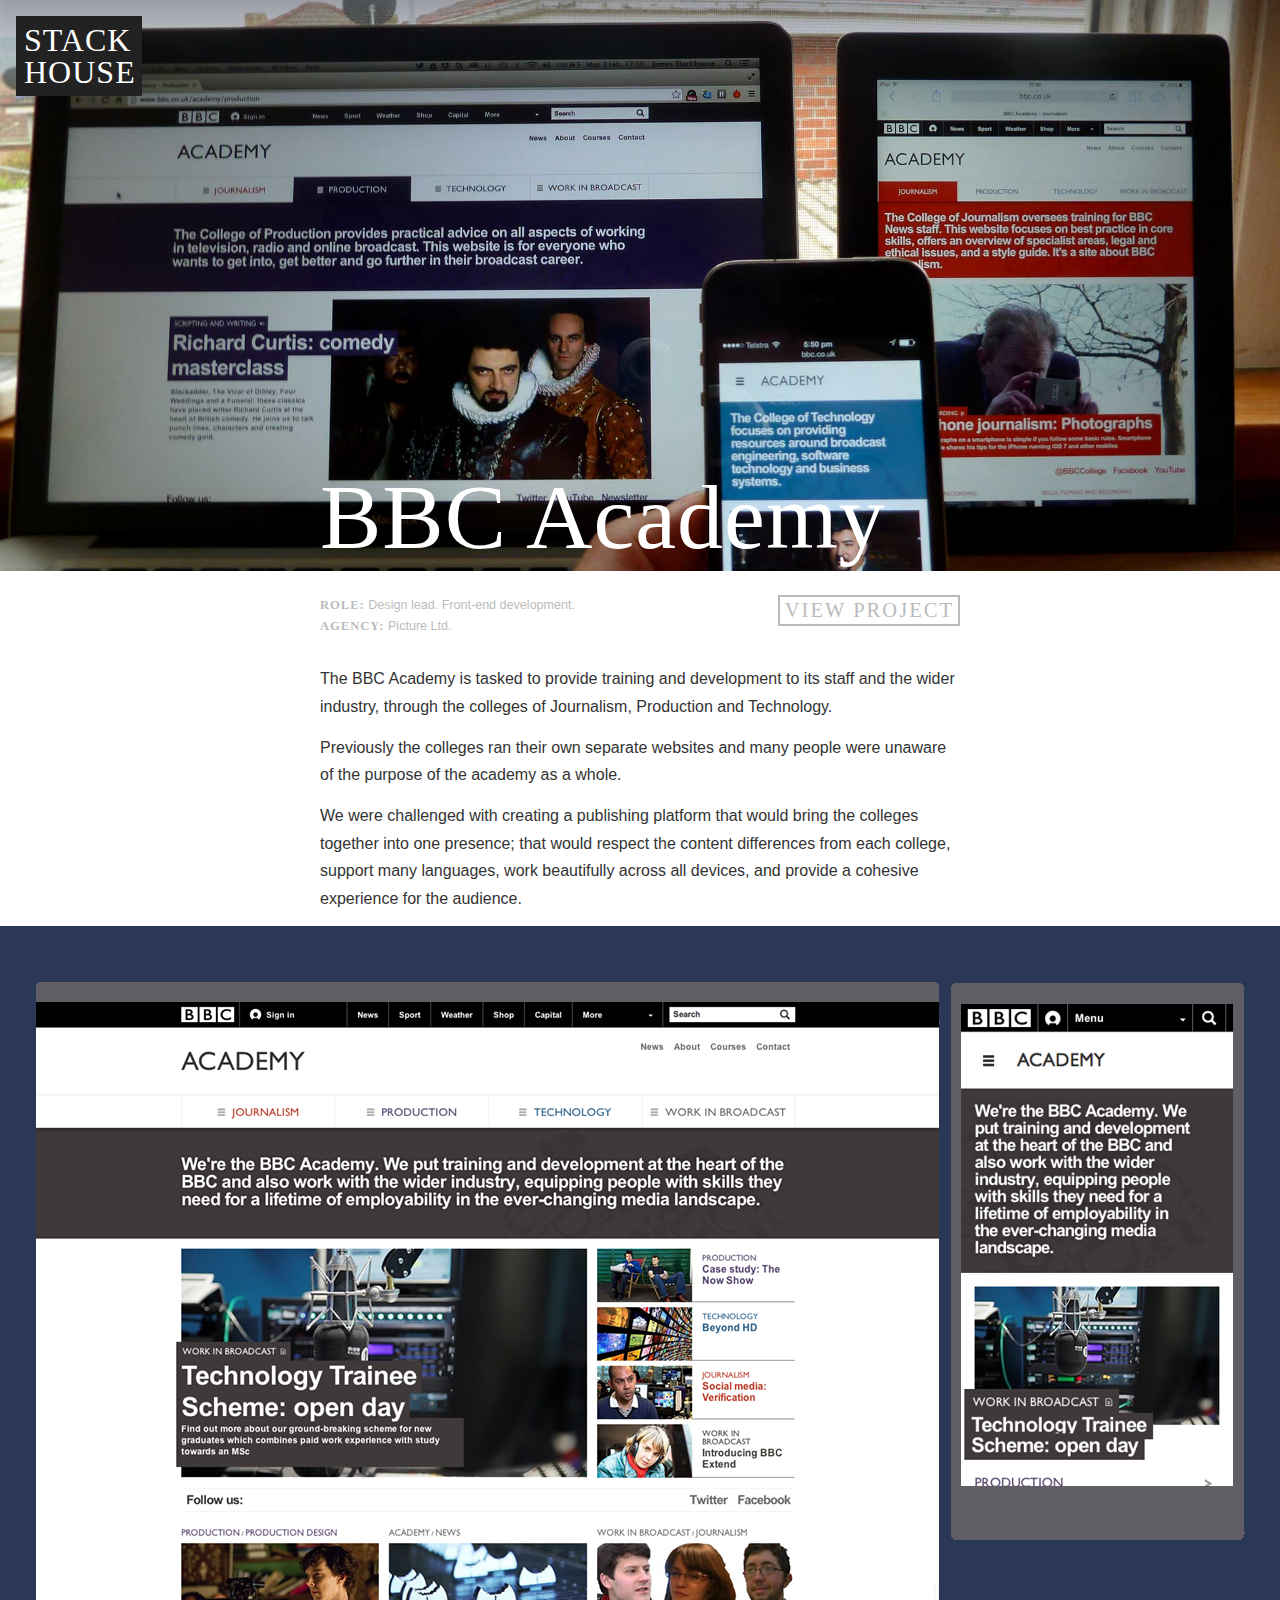
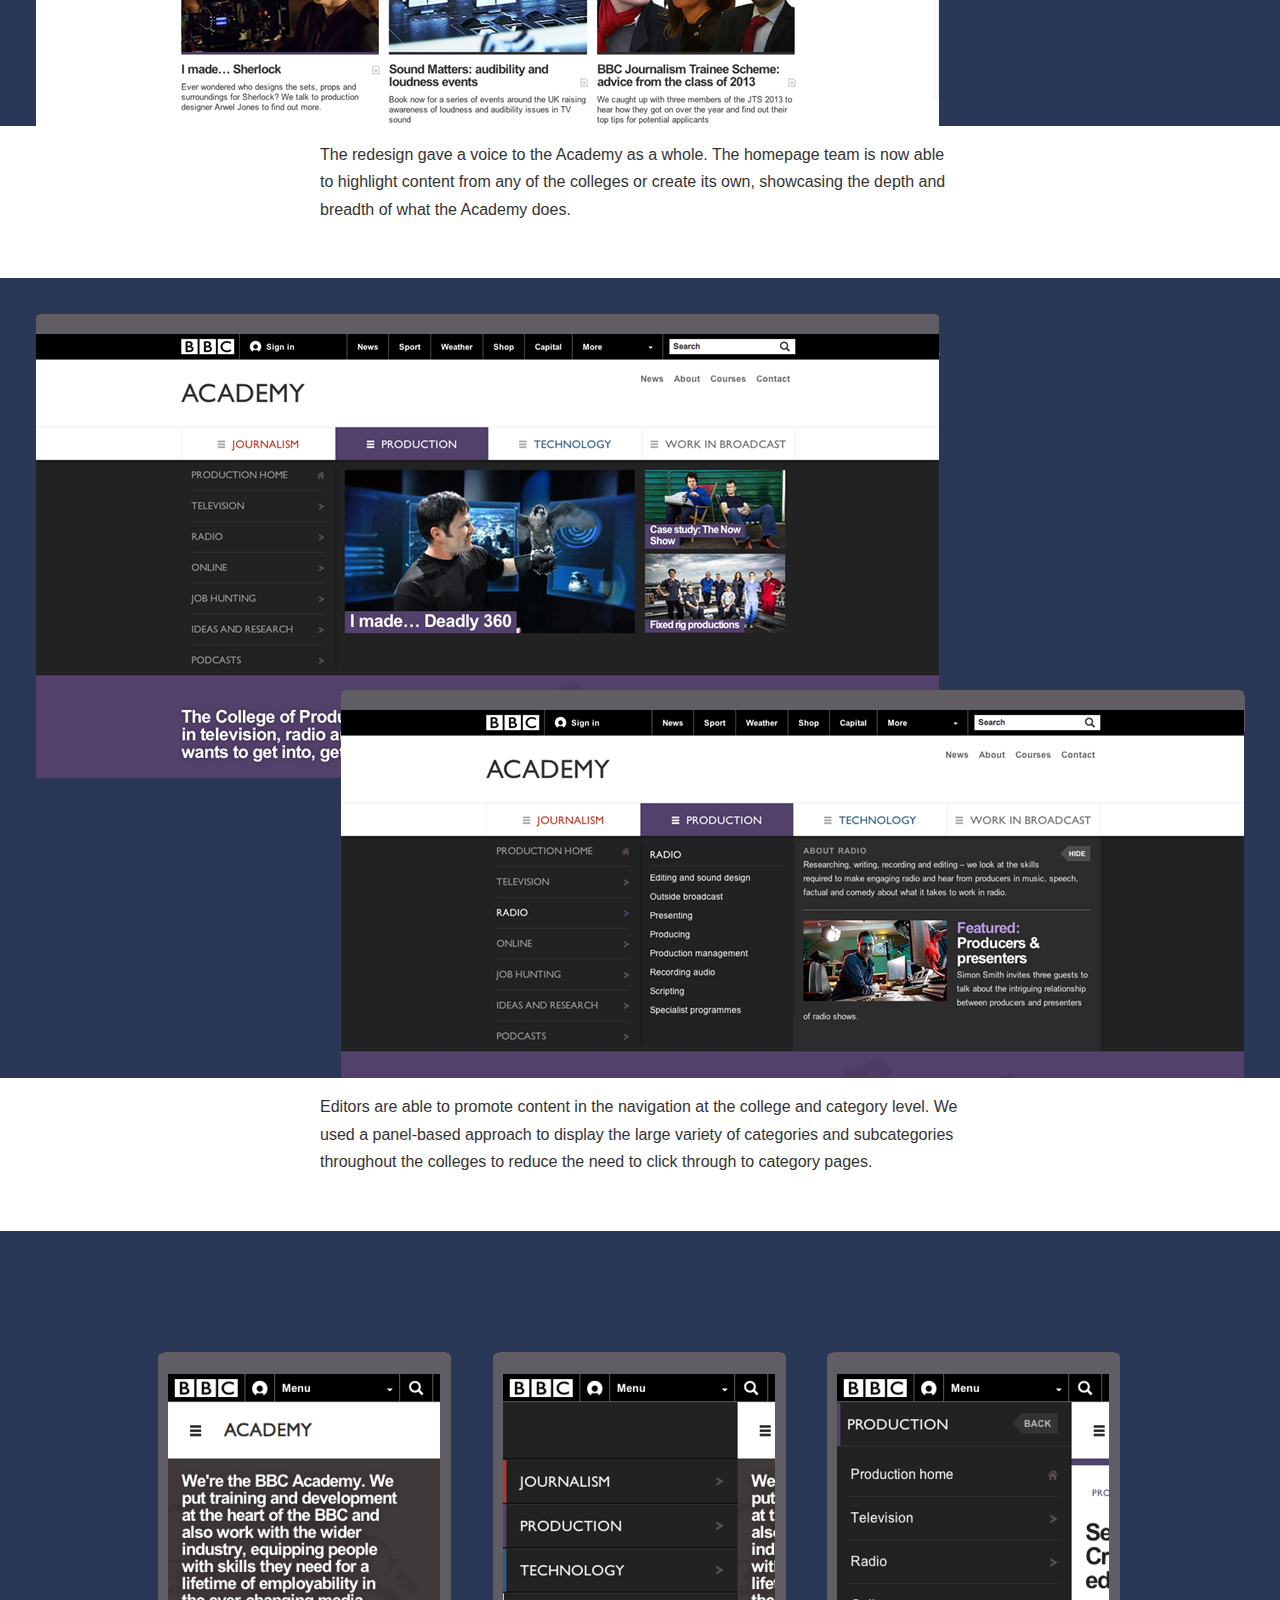
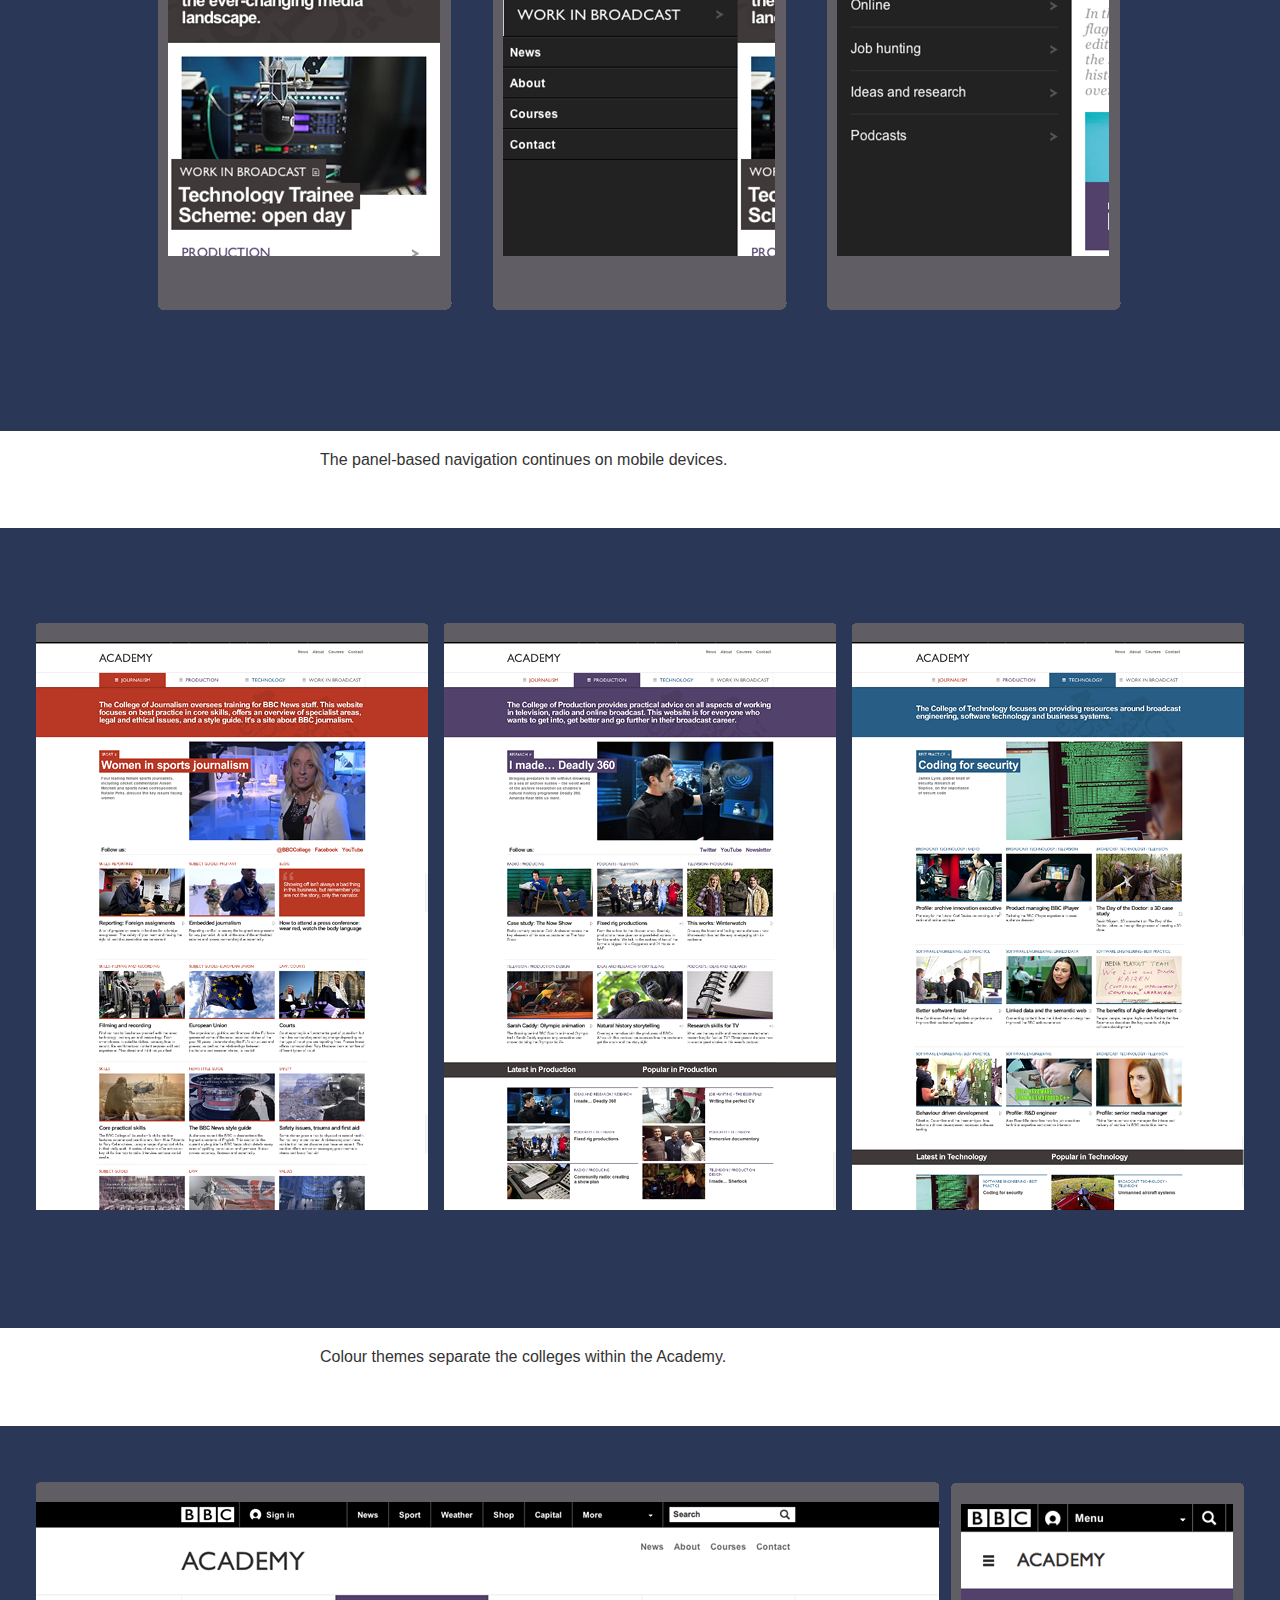
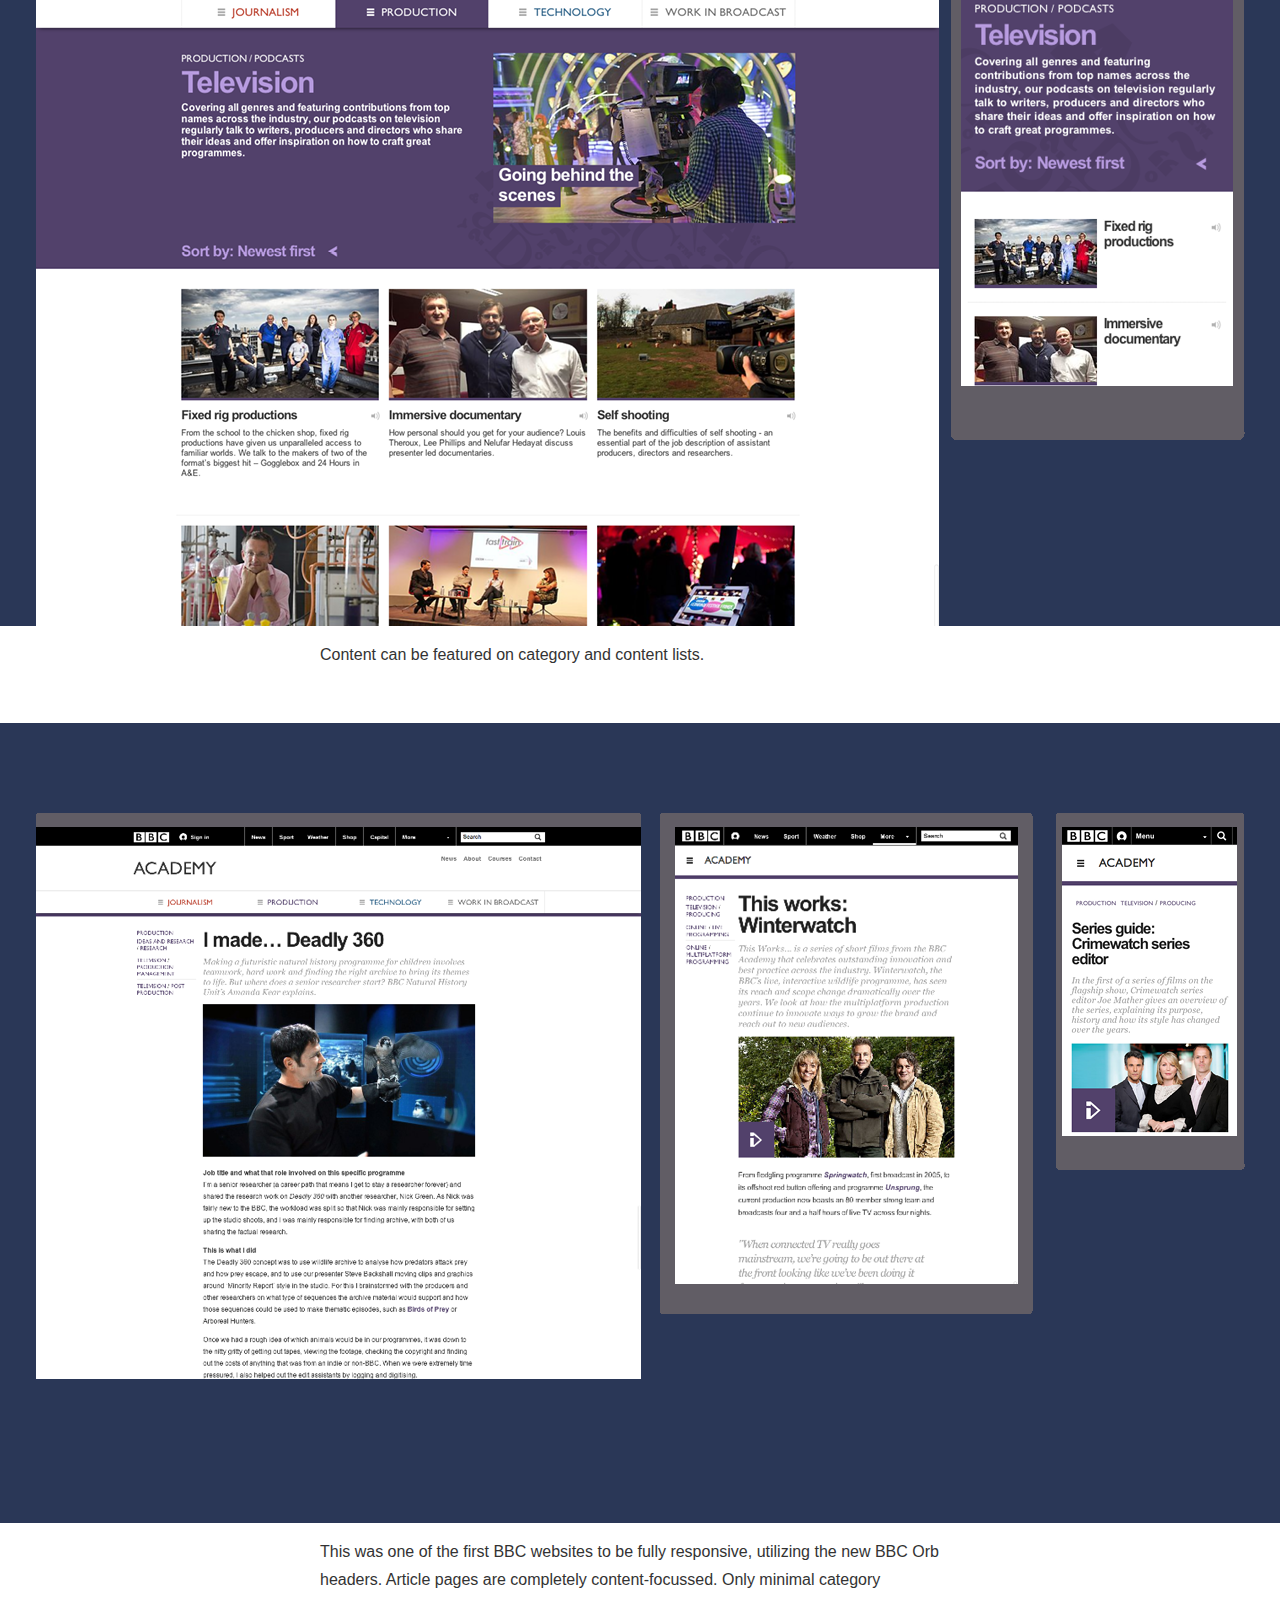
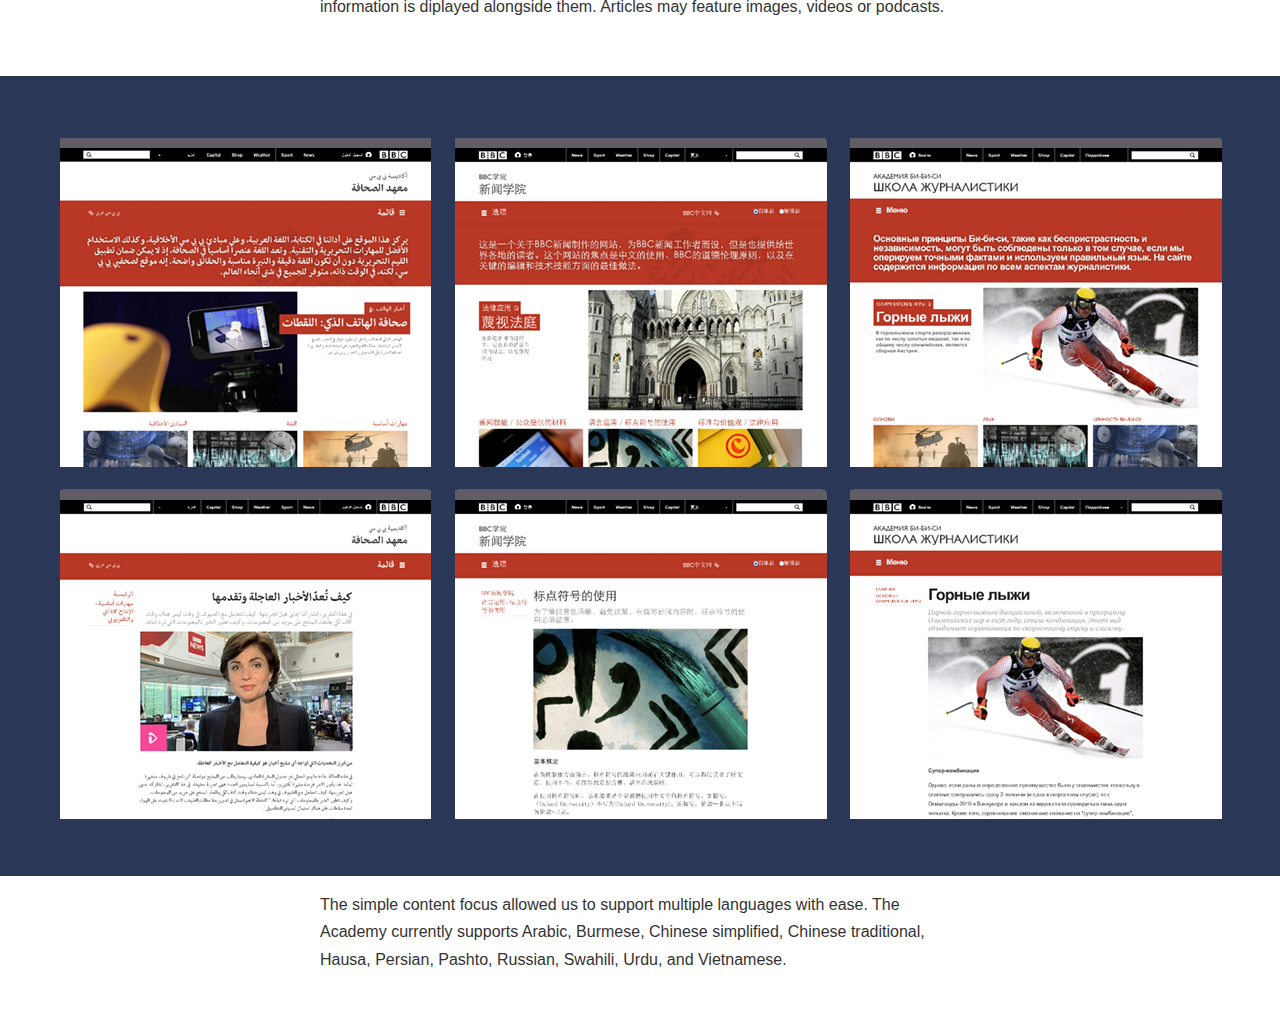
==== index.html @ 90a55e04 "setup and first page design" ====
<!DOCTYPE html>
<html class='no-js' lang='en'>
  <head>
    <meta charset='utf-8'>
    <title>James Stackhouse</title>
    <meta content='' name='description'>
    <meta content='width=device-width, initial-scale=1' name='viewport'>
    <link href='/favicon.ico' rel='shortcut icon'>
    <link href='//cloud.typography.com/7131052/621764/css/fonts.css' rel='stylesheet'>
    <link href='stylesheets/screen.css' rel='stylesheet'>
  </head>
  <body>
    <header>
      <a href='#'>
        <h1>
          Stack
          <br>
          House
        </h1>
      </a>
    </header>
    <section id='project-banner'>
      <img src='images/academy-banner.jpg'>
      <div class='banner-content'>
        <h1>BBC Academy</h1>
      </div>
    </section>
    <div class='content'>
      <section class='meta'>
        <a href='bbc.co.uk/academy'>View Project</a>
        <dl>
          <dt>Role:</dt>
          <dd>Design lead.</dd>
          <dd>Front-end development.</dd>
          <dt>Agency:</dt>
          <dd>Picture Ltd.</dd>
        </dl>
      </section>
      <section>
        <p>The BBC Academy is tasked to provide training and development to its staff and the wider industry, through the colleges of Journalism, Production and Technology.</p>
        <p>Previously the colleges ran their own separate websites and many people were unaware of the purpose of the academy as a whole.</p>
        <p>We were challenged with creating a publishing platform that would bring the colleges together into one presence; that would respect the content differences from each college, support many languages, work beautifully across all devices, and provide a cohesive experience for the audience.</p>
      </section>
      <figure>
        <img src='images/academy2.png'>
        <figcaption>
          The redesign gave a voice to the Academy as a whole. The homepage team is now able to highlight content from any of the colleges or create its own, showcasing the depth and breadth of what the Academy does.
        </figcaption>
      </figure>
      <figure>
        <img src='images/academy3.png'>
        <figcaption>
          Editors are able to promote content in the navigation at the college and category level. We used a panel-based approach to display the large variety of categories and subcategories throughout the colleges to reduce the need to click through to category pages.
        </figcaption>
      </figure>
      <figure>
        <img src='images/academy4.png'>
        <figcaption>
          The panel-based navigation continues on mobile devices.
        </figcaption>
      </figure>
      <figure>
        <img src='images/academy5.png'>
        <figcaption>
          Colour themes separate the colleges within the Academy.
        </figcaption>
      </figure>
      <figure>
        <img src='images/academy6.png'>
        <figcaption>
          Content can be featured on category and content lists.
        </figcaption>
      </figure>
      <figure>
        <img src='images/academy7.png'>
        <figcaption>
          This was one of the first BBC websites to be fully responsive, utilizing the new BBC Orb headers. Article pages are completely content-focussed. Only minimal category information is diplayed alongside them. Articles may feature images, videos or podcasts.
        </figcaption>
      </figure>
      <figure>
        <img src='images/academy8.png'>
        <figcaption>
          The simple content focus allowed us to support multiple languages with ease. The Academy currently supports Arabic, Burmese, Chinese simplified, Chinese traditional, Hausa, Persian, Pashto, Russian, Swahili, Urdu, and Vietnamese.
        </figcaption>
      </figure>
    </div>
  </body>
</html>
---- stylesheets/screen.css ----
/* Welcome to Compass.
 * In this file you should write your main styles. (or centralize your imports)
 * Import this file using the following HTML or equivalent:
 * <link href="/stylesheets/screen.css" media="screen, projection" rel="stylesheet" type="text/css" /> */
/* line 17, ../../../../../Applications/CodeKit.app/Contents/Resources/engines/compass/frameworks/compass/stylesheets/compass/reset/_utilities.scss */
html, body, div, span, applet, object, iframe,
h1, h2, h3, h4, h5, h6, p, blockquote, pre,
a, abbr, acronym, address, big, cite, code,
del, dfn, em, img, ins, kbd, q, s, samp,
small, strike, strong, sub, sup, tt, var,
b, u, i, center,
dl, dt, dd, ol, ul, li,
fieldset, form, label, legend,
table, caption, tbody, tfoot, thead, tr, th, td,
article, aside, canvas, details, embed,
figure, figcaption, footer, header, hgroup,
menu, nav, output, ruby, section, summary,
time, mark, audio, video {
  margin: 0;
  padding: 0;
  border: 0;
  font: inherit;
  font-size: 100%;
  vertical-align: baseline; }

/* line 22, ../../../../../Applications/CodeKit.app/Contents/Resources/engines/compass/frameworks/compass/stylesheets/compass/reset/_utilities.scss */
html {
  line-height: 1; }

/* line 24, ../../../../../Applications/CodeKit.app/Contents/Resources/engines/compass/frameworks/compass/stylesheets/compass/reset/_utilities.scss */
ol, ul {
  list-style: none; }

/* line 26, ../../../../../Applications/CodeKit.app/Contents/Resources/engines/compass/frameworks/compass/stylesheets/compass/reset/_utilities.scss */
table {
  border-collapse: collapse;
  border-spacing: 0; }

/* line 28, ../../../../../Applications/CodeKit.app/Contents/Resources/engines/compass/frameworks/compass/stylesheets/compass/reset/_utilities.scss */
caption, th, td {
  text-align: left;
  font-weight: normal;
  vertical-align: middle; }

/* line 30, ../../../../../Applications/CodeKit.app/Contents/Resources/engines/compass/frameworks/compass/stylesheets/compass/reset/_utilities.scss */
q, blockquote {
  quotes: none; }
  /* line 103, ../../../../../Applications/CodeKit.app/Contents/Resources/engines/compass/frameworks/compass/stylesheets/compass/reset/_utilities.scss */
  q:before, q:after, blockquote:before, blockquote:after {
    content: "";
    content: none; }

/* line 32, ../../../../../Applications/CodeKit.app/Contents/Resources/engines/compass/frameworks/compass/stylesheets/compass/reset/_utilities.scss */
a img {
  border: none; }

/* line 116, ../../../../../Applications/CodeKit.app/Contents/Resources/engines/compass/frameworks/compass/stylesheets/compass/reset/_utilities.scss */
article, aside, details, figcaption, figure, footer, header, hgroup, menu, nav, section, summary {
  display: block; }

/* line 61, ../../../../../Applications/CodeKit.app/Contents/Resources/engines/compass/frameworks/compass/stylesheets/compass/typography/_vertical_rhythm.scss */
* html {
  font-size: 100%; }

/* line 64, ../../../../../Applications/CodeKit.app/Contents/Resources/engines/compass/frameworks/compass/stylesheets/compass/typography/_vertical_rhythm.scss */
html {
  font-size: 16px;
  line-height: 1.5em; }

/* line 23, ../sass/screen.scss */
html {
  font-size: 0.85714em;
  line-height: 1.5em;
  line-height: 1.71429em; }
  @media (min-width: 768px) {
    /* line 23, ../sass/screen.scss */
    html {
      font-size: 1em;
      line-height: 1.28571em;
      line-height: 1.71429em; } }

/* line 32, ../sass/screen.scss */
body {
  font-family: 'Gotham SSm A', 'Gotham SSm B', Arial, Sans;
  font-weight: 400;
  font-style: normal;
  color: #333333; }

/* line 43, ../sass/screen.scss */
header h1 {
  font-family: 'Tungsten A', 'Tungsten B';
  font-weight: 400;
  font-style: normal;
  font-size: 18px;
  text-transform: uppercase;
  border: 2px solid #222;
  line-height: 1em;
  color: #fff;
  background: #222;
  letter-spacing: 1px;
  display: inline-block;
  padding: 6px 4px 6px 6px;
  position: absolute;
  top: 0;
  left: 0; }
  /* line 59, ../sass/screen.scss */
  header h1:hover {
    color: #fff;
    background: #d21515;
    border-color: #d21515; }
  @media (min-width: 768px) {
    /* line 43, ../sass/screen.scss */
    header h1 {
      font-size: 32px;
      top: 16px;
      left: 16px; } }

/* line 76, ../sass/screen.scss */
#project-banner .banner-content {
  position: relative;
  width: 100%;
  max-width: 640px;
  margin: 0 auto; }
/* line 82, ../sass/screen.scss */
#project-banner h1 {
  font-family: 'Tungsten A', 'Tungsten B';
  font-weight: 400;
  font-style: normal;
  font-size: 42px;
  color: #333;
  letter-spacing: 1px;
  line-height: 1em;
  padding: 16px; }
  @media (min-width: 768px) {
    /* line 82, ../sass/screen.scss */
    #project-banner h1 {
      font-size: 92px;
      position: absolute;
      padding: 0;
      bottom: 16px;
      left: 0px;
      color: #fff; } }
/* line 100, ../sass/screen.scss */
#project-banner img {
  width: 100%; }

/* line 111, ../sass/screen.scss */
.content section, .content figcaption {
  width: 100%;
  max-width: 640px;
  margin: 0 auto;
  padding: 0 16px;
  box-sizing: border-box; }
  @media (min-width: 768px) {
    /* line 111, ../sass/screen.scss */
    .content section, .content figcaption {
      padding: 0; } }
/* line 121, ../sass/screen.scss */
.content figure {
  text-align: center; }
  /* line 123, ../sass/screen.scss */
  .content figure img {
    max-width: 100%;
    height: auto; }
  /* line 127, ../sass/screen.scss */
  .content figure figcaption {
    margin: 0.42857em auto 3.42857em;
    text-align: left; }
/* line 133, ../sass/screen.scss */
.content section.meta {
  color: #bbb;
  padding-top: 16px;
  padding-bottom: 16px;
  overflow: hidden;
  *zoom: 1; }
  /* line 138, ../sass/screen.scss */
  .content section.meta a {
    font-family: 'Tungsten A', 'Tungsten B';
    font-weight: 400;
    text-transform: uppercase;
    letter-spacing: 2px;
    color: #bbb;
    text-decoration: none;
    font-size: 1.28571em;
    line-height: 1.33333em;
    border: 2px solid #bbb;
    padding-left: 5px;
    padding-right: 4px;
    margin-bottom: 16px;
    display: inline-block; }
    /* line 151, ../sass/screen.scss */
    .content section.meta a:hover {
      background: #999;
      border-color: #999;
      color: #fff; }
    @media (min-width: 768px) {
      /* line 138, ../sass/screen.scss */
      .content section.meta a {
        float: right; } }
  /* line 160, ../sass/screen.scss */
  .content section.meta dl {
    font-size: 0.78571em;
    line-height: 1.63636em; }
    @media (min-width: 768px) {
      /* line 160, ../sass/screen.scss */
      .content section.meta dl {
        float: left; } }
  /* line 166, ../sass/screen.scss */
  .content section.meta dd {
    display: inline; }
  /* line 169, ../sass/screen.scss */
  .content section.meta dt {
    font-weight: 700;
    font-family: 'Vitesse SSm A', 'Vitesse SSm B';
    text-transform: uppercase;
    letter-spacing: 1px;
    display: inline; }
    /* line 175, ../sass/screen.scss */
    .content section.meta dt:before {
      content: "";
      display: block;
      clear: both; }

/* line 184, ../sass/screen.scss */
p {
  margin: 0.42857em auto 0.85714em; }
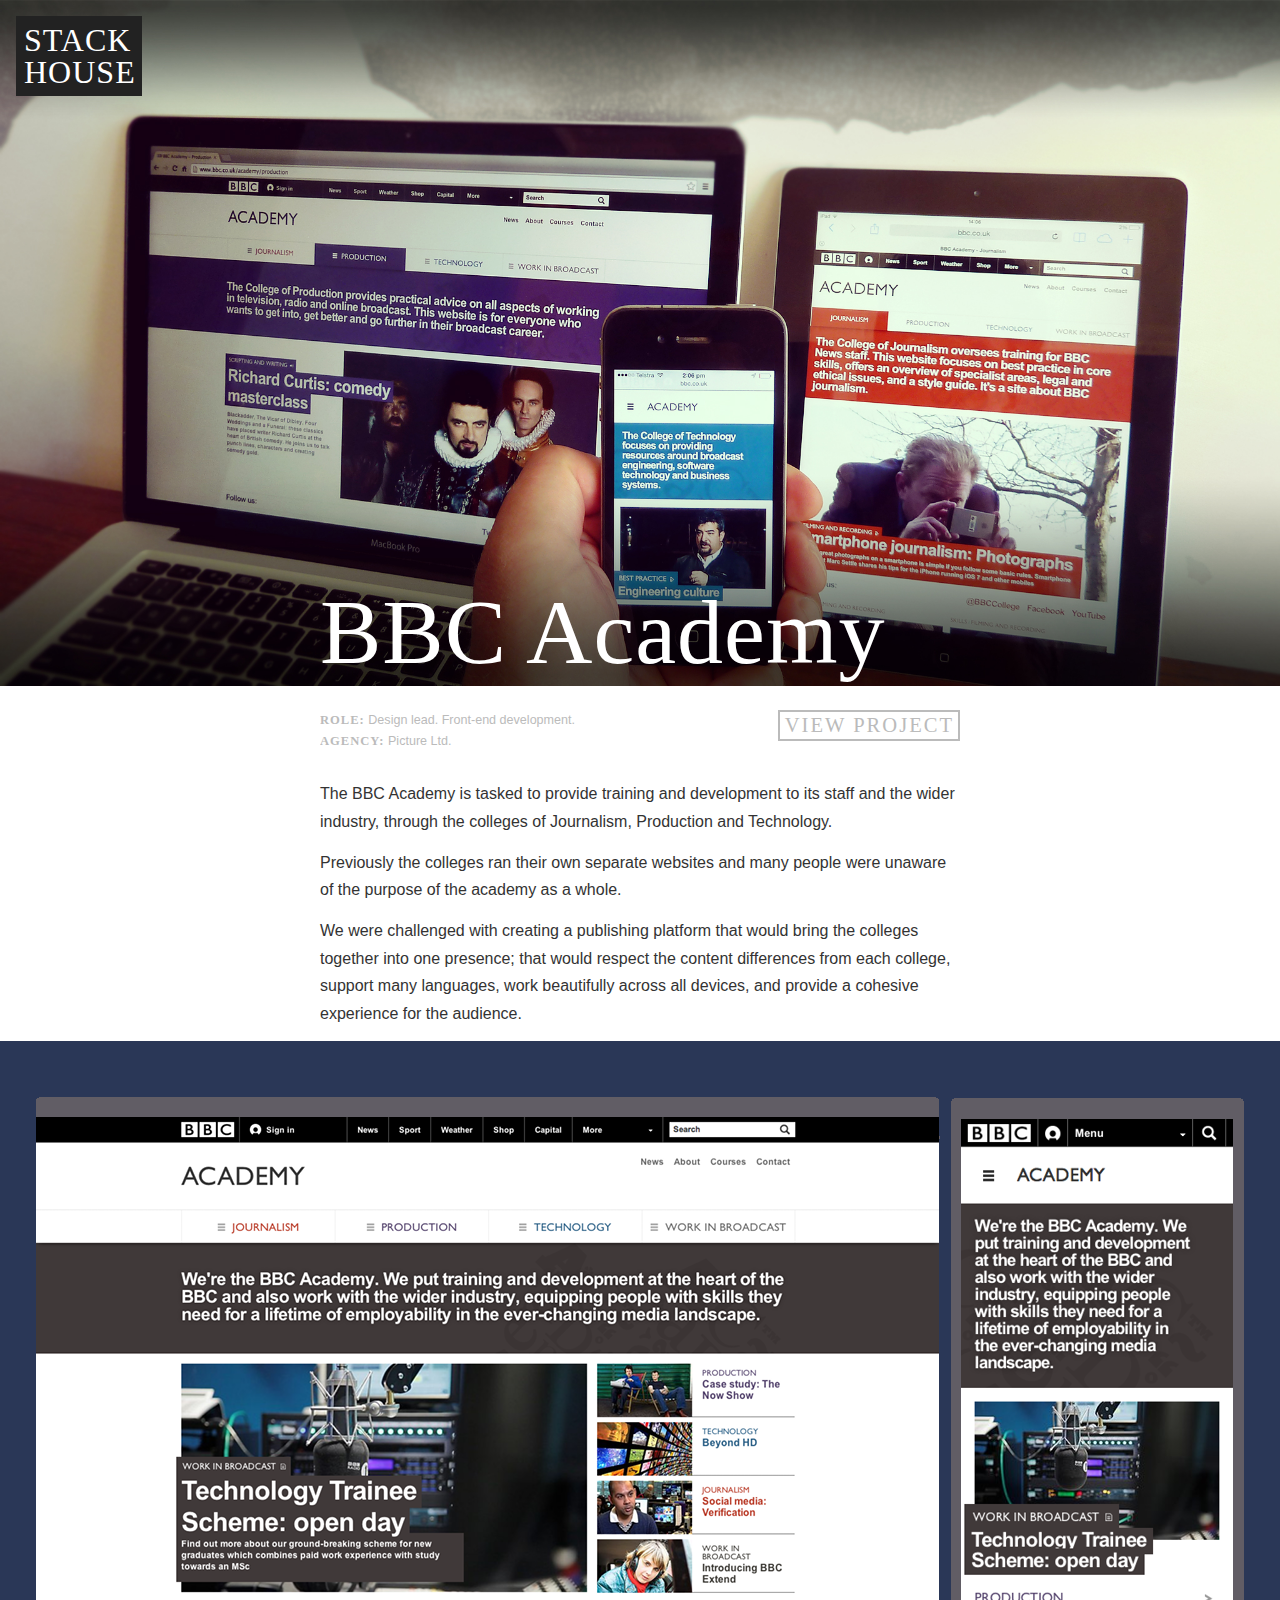
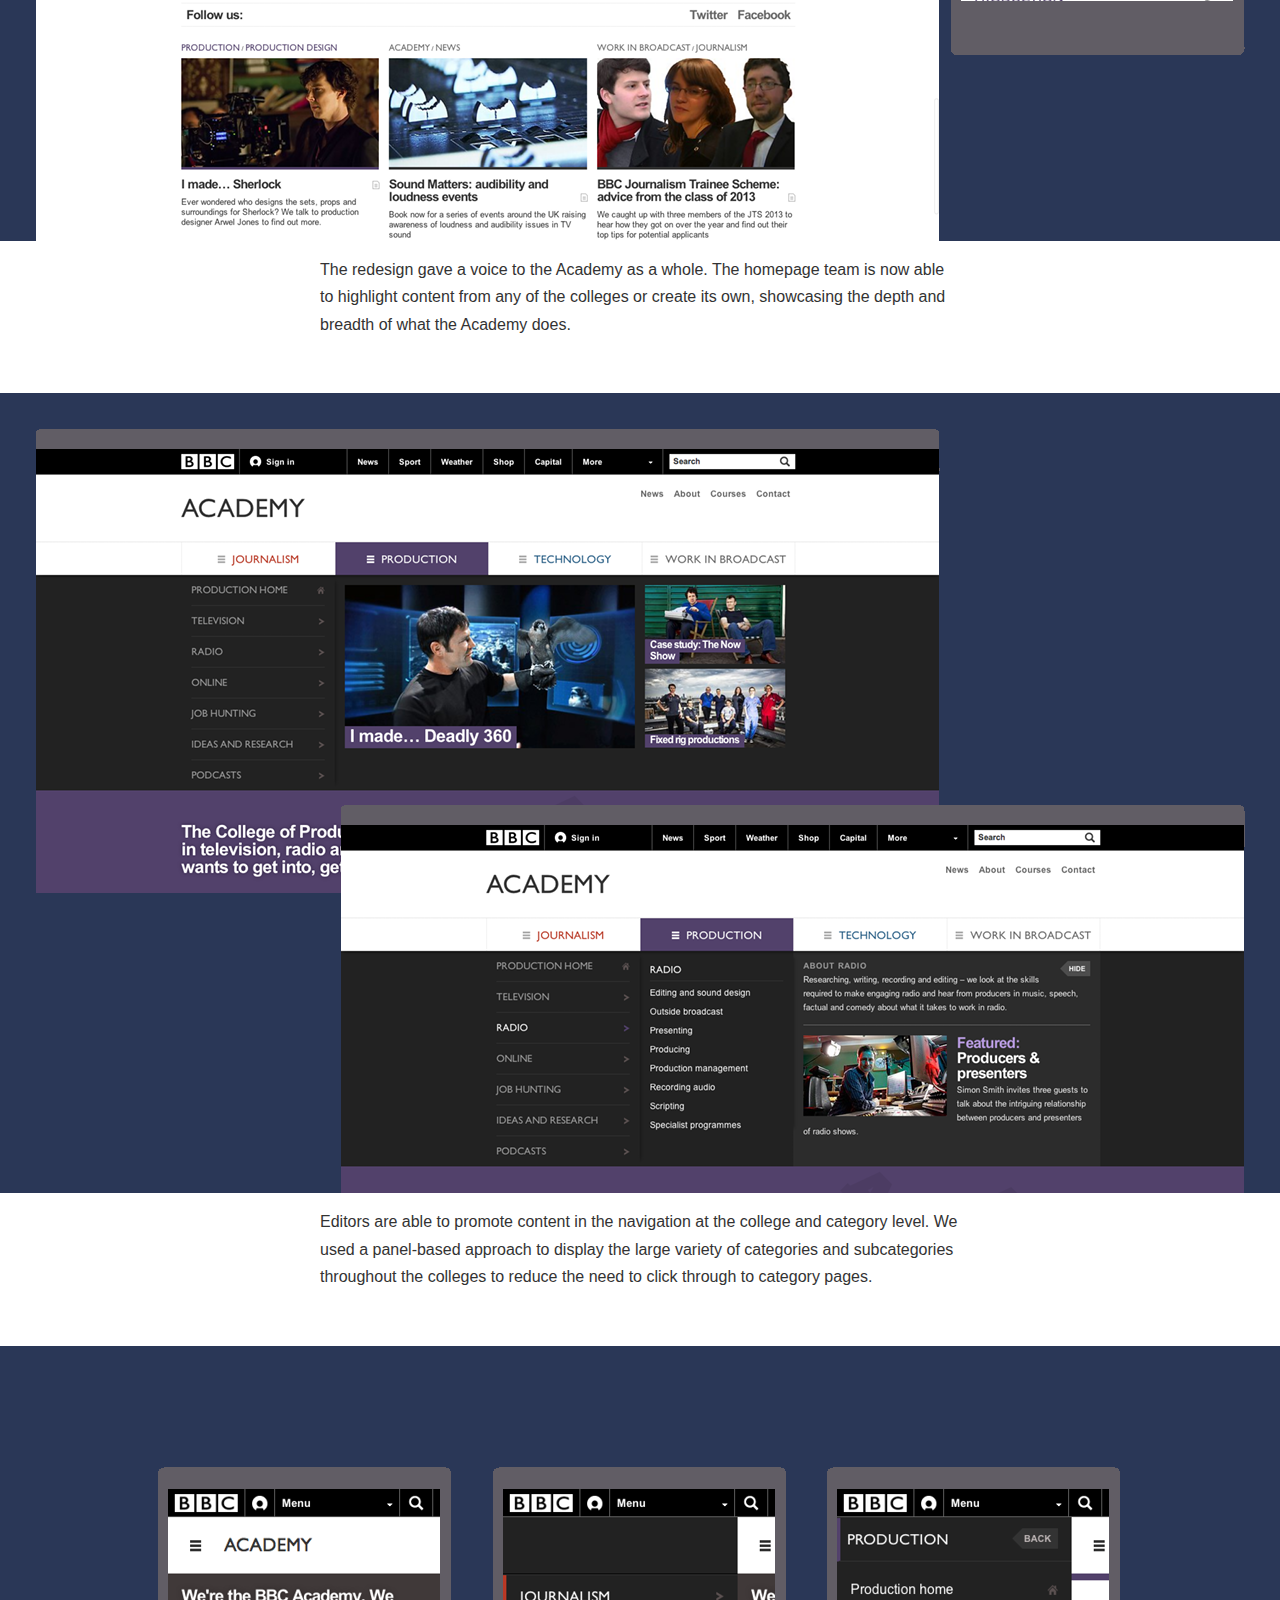
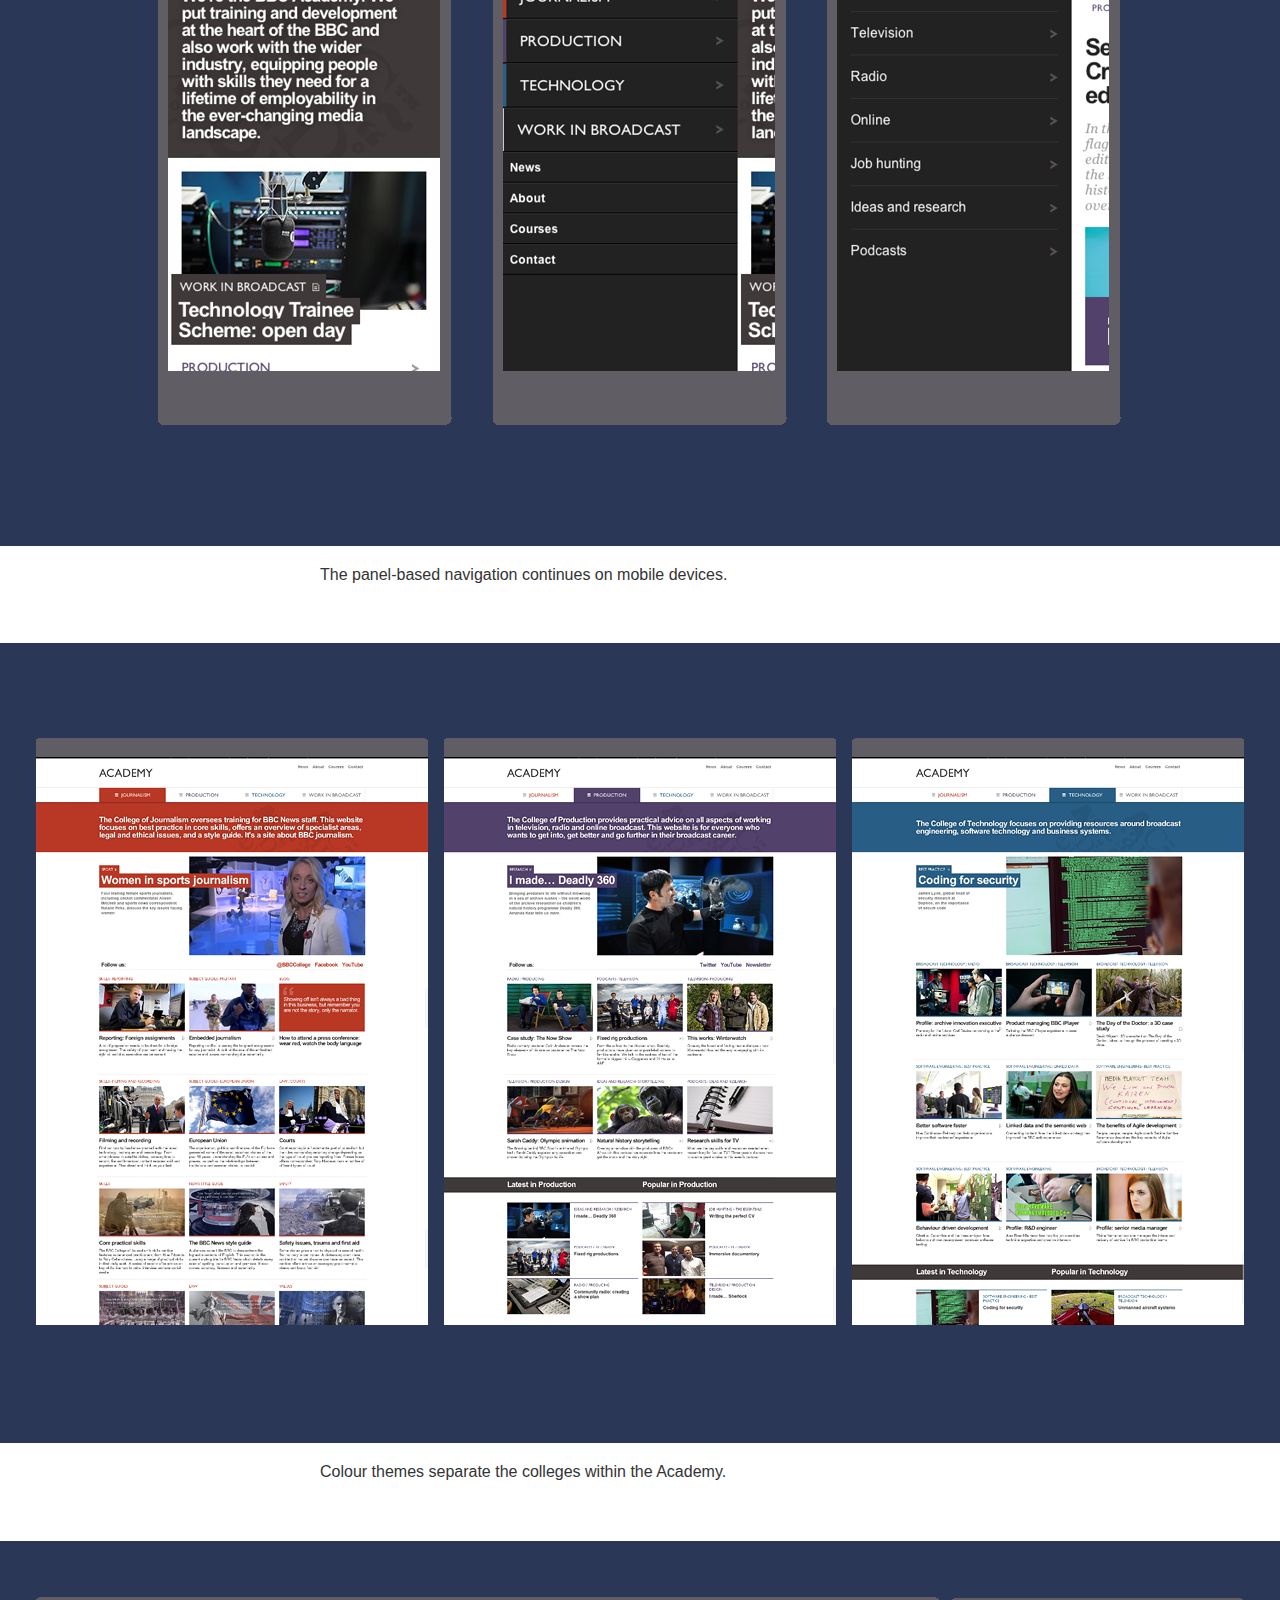
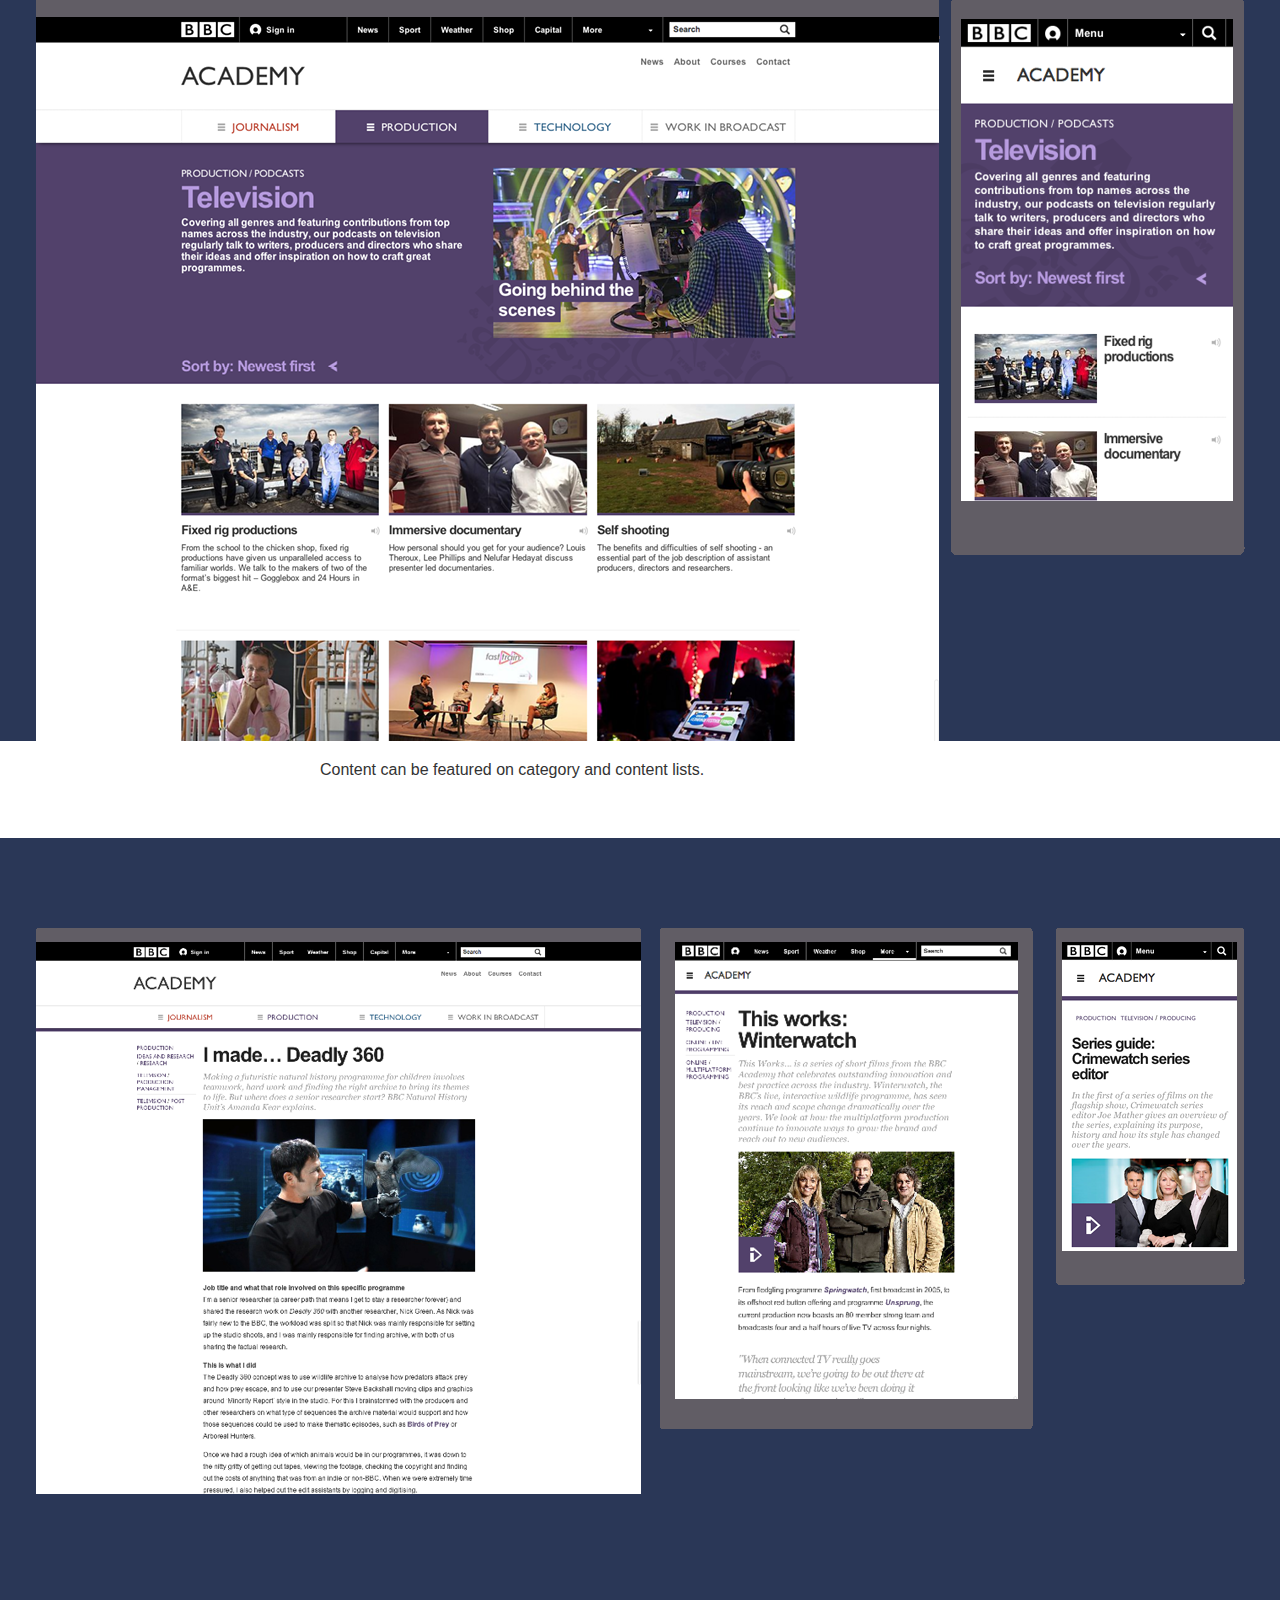
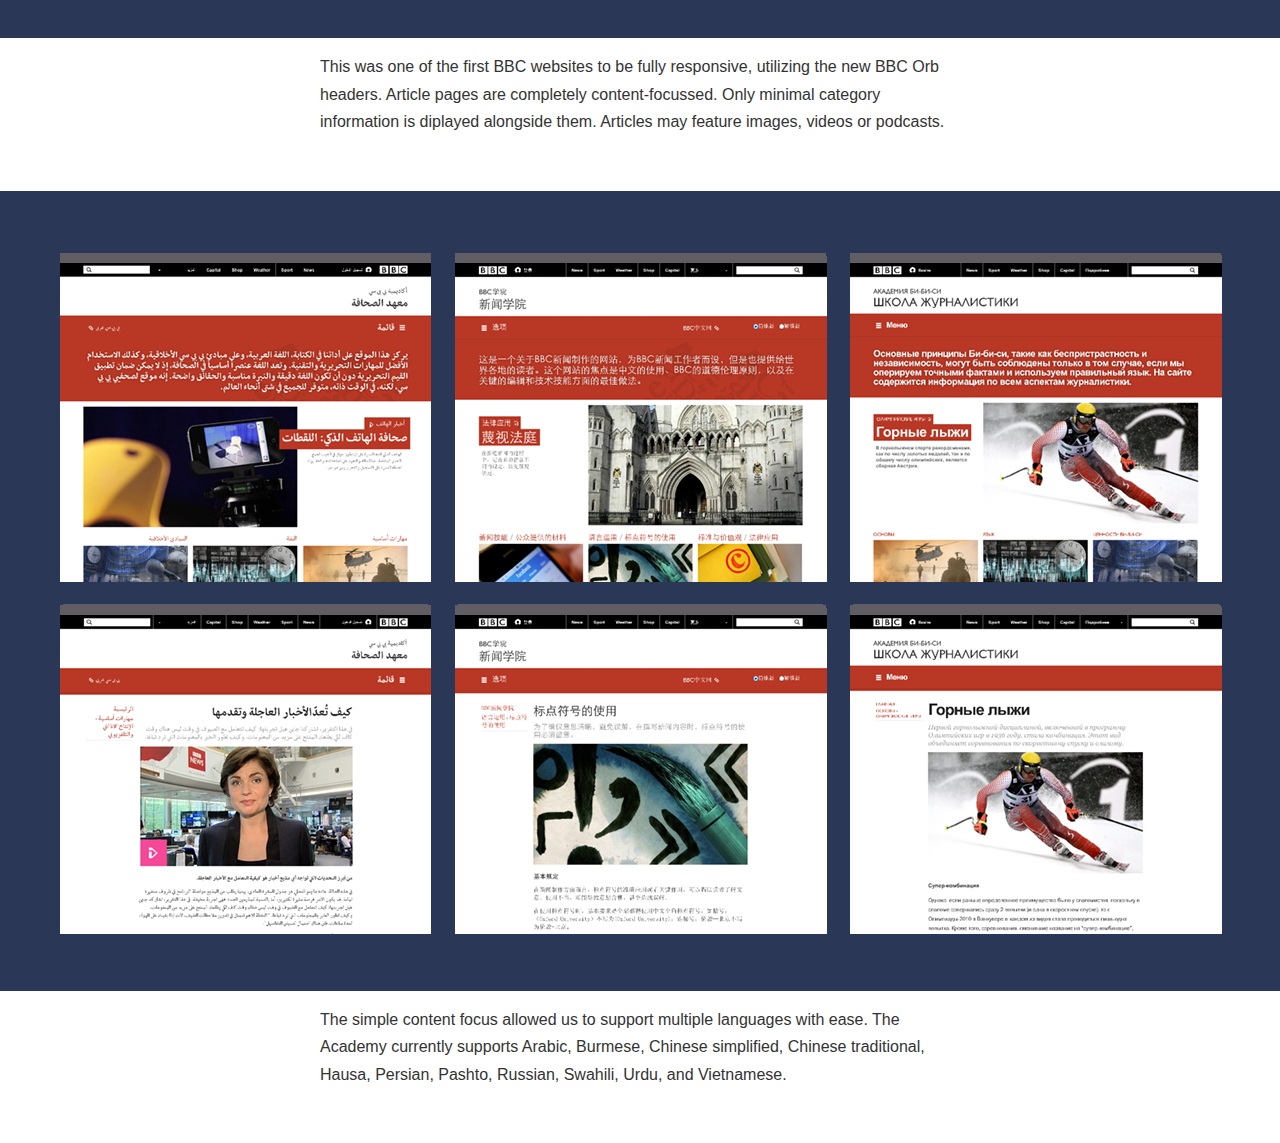
==== commit 3897cdd0: "work on header banner image" ====
--- a/index.html
+++ b/index.html
@@ -20,7 +20,7 @@
       </a>
     </header>
     <section id='project-banner'>
-      <img src='images/academy-banner.jpg'>
+      <img src='images/academy-banner-2.jpg'>
       <div class='banner-content'>
         <h1>BBC Academy</h1>
       </div>
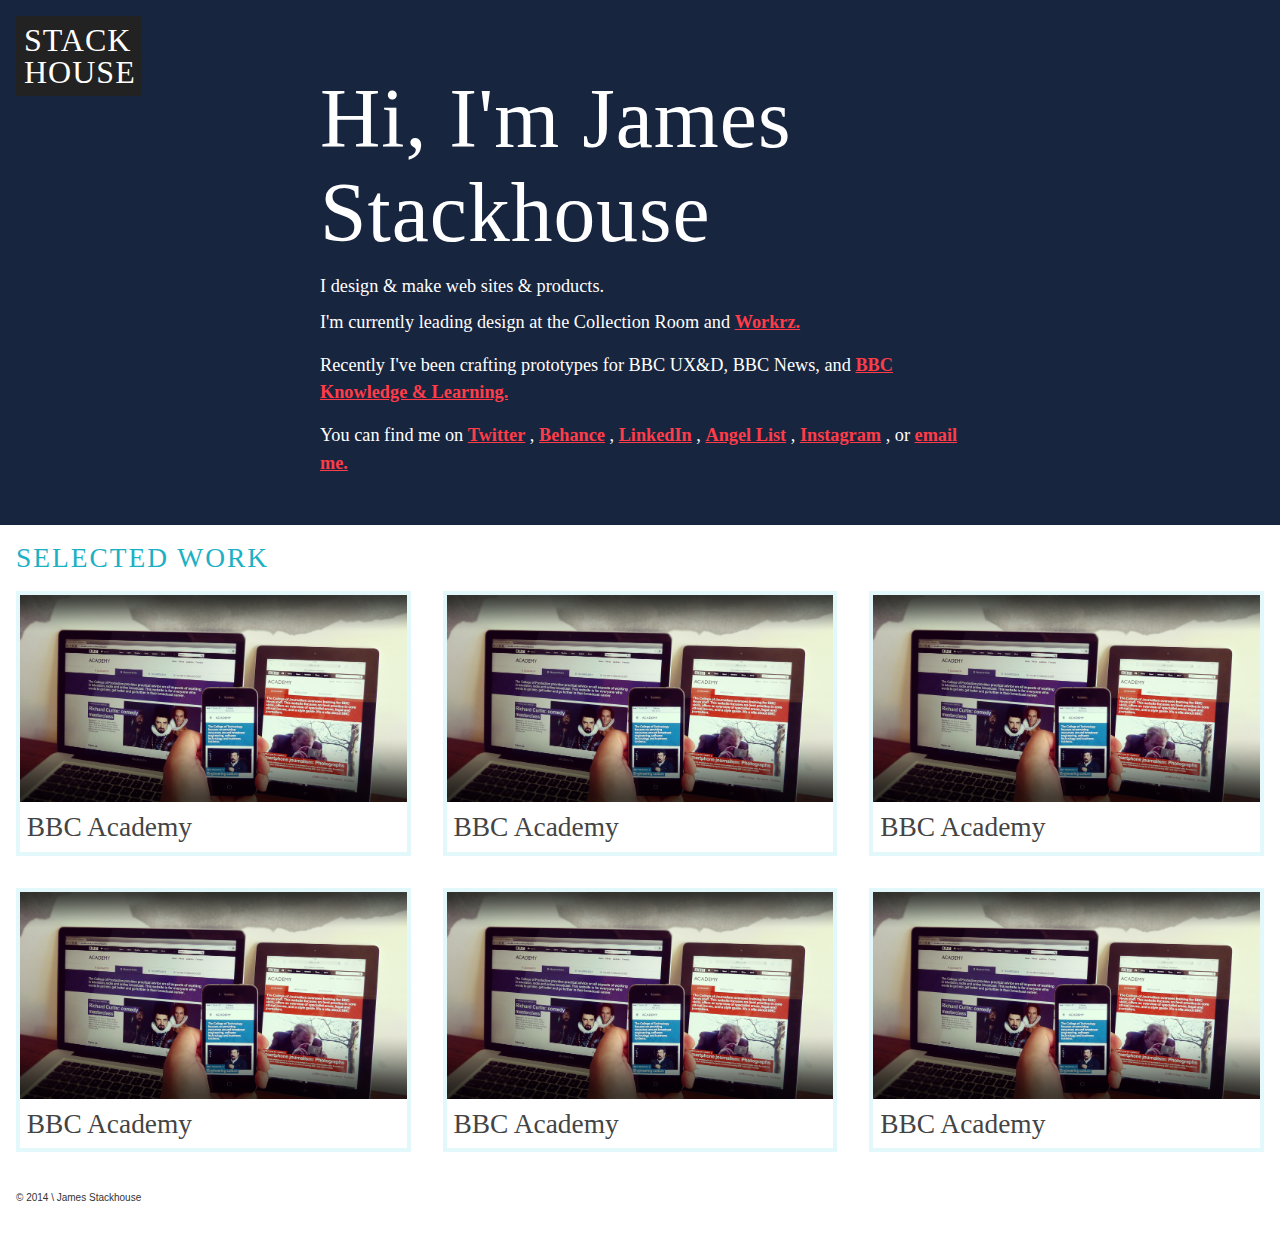
==== commit a3ee9650: "home page html and gel banner" ====
--- a/index.html
+++ b/index.html
@@ -11,7 +11,7 @@
   </head>
   <body>
     <header>
-      <a href='#'>
+      <a href='/'>
         <h1>
           Stack
           <br>
@@ -19,70 +19,77 @@
         </h1>
       </a>
     </header>
-    <section id='project-banner'>
-      <img src='images/academy-banner-2.jpg'>
+    <section id='home-banner'>
       <div class='banner-content'>
-        <h1>BBC Academy</h1>
+        <h1>Hi, I'm James Stackhouse</h1>
+        <h2>I design &amp; make web sites &amp; products.</h2>
+        <p>
+          I'm currently leading design at the Collection Room and
+          <a href='http://www.workrz.com'>Workrz.</a>
+        </p>
+        <p>
+          Recently I've been crafting prototypes for BBC UX&amp;D, BBC News, and
+          <a href='http://www.bbc.co.uk/ww1'>BBC Knowledge &amp Learning.</a>
+        </p>
+        <p>
+          You can find me on
+          <a href='http://www.twitter.com/stackhousehouse'>Twitter</a>
+          ,
+          <a href='https://www.behance.net/jamesstackhouse'>Behance</a>
+          ,
+          <a href='http://www.linkedin.com/pub/james-stackhouse/5b/1a1/515'>LinkedIn</a>
+          ,
+          <a href='https://angel.co/stackhousehouse'>Angel List</a>
+          ,
+          <a href='http://instagram.com/stackhousehouse'>Instagram</a>
+          , or
+          <a href='mailto:stack@jamesstackhouse.com'>email me.</a>
+        </p>
       </div>
     </section>
-    <div class='content'>
-      <section class='meta'>
-        <a href='bbc.co.uk/academy'>View Project</a>
-        <dl>
-          <dt>Role:</dt>
-          <dd>Design lead.</dd>
-          <dd>Front-end development.</dd>
-          <dt>Agency:</dt>
-          <dd>Picture Ltd.</dd>
-        </dl>
+    <div class='content list'>
+      <section>
+        <h3>Selected Work</h3>
+        <article>
+          <a href='academy.html'>
+            <img src='images/academy-banner-2.jpg'>
+            <h1>BBC Academy</h1>
+          </a>
+        </article>
+        <article>
+          <a href='academy.html'>
+            <img src='images/academy-banner-2.jpg'>
+            <h1>BBC Academy</h1>
+          </a>
+        </article>
+        <article>
+          <a href='academy.html'>
+            <img src='images/academy-banner-2.jpg'>
+            <h1>BBC Academy</h1>
+          </a>
+        </article>
+        <article>
+          <a href='academy.html'>
+            <img src='images/academy-banner-2.jpg'>
+            <h1>BBC Academy</h1>
+          </a>
+        </article>
+        <article>
+          <a href='academy.html'>
+            <img src='images/academy-banner-2.jpg'>
+            <h1>BBC Academy</h1>
+          </a>
+        </article>
+        <article>
+          <a href='academy.html'>
+            <img src='images/academy-banner-2.jpg'>
+            <h1>BBC Academy</h1>
+          </a>
+        </article>
       </section>
-      <section>
-        <p>The BBC Academy is tasked to provide training and development to its staff and the wider industry, through the colleges of Journalism, Production and Technology.</p>
-        <p>Previously the colleges ran their own separate websites and many people were unaware of the purpose of the academy as a whole.</p>
-        <p>We were challenged with creating a publishing platform that would bring the colleges together into one presence; that would respect the content differences from each college, support many languages, work beautifully across all devices, and provide a cohesive experience for the audience.</p>
-      </section>
-      <figure>
-        <img src='images/academy2.png'>
-        <figcaption>
-          The redesign gave a voice to the Academy as a whole. The homepage team is now able to highlight content from any of the colleges or create its own, showcasing the depth and breadth of what the Academy does.
-        </figcaption>
-      </figure>
-      <figure>
-        <img src='images/academy3.png'>
-        <figcaption>
-          Editors are able to promote content in the navigation at the college and category level. We used a panel-based approach to display the large variety of categories and subcategories throughout the colleges to reduce the need to click through to category pages.
-        </figcaption>
-      </figure>
-      <figure>
-        <img src='images/academy4.png'>
-        <figcaption>
-          The panel-based navigation continues on mobile devices.
-        </figcaption>
-      </figure>
-      <figure>
-        <img src='images/academy5.png'>
-        <figcaption>
-          Colour themes separate the colleges within the Academy.
-        </figcaption>
-      </figure>
-      <figure>
-        <img src='images/academy6.png'>
-        <figcaption>
-          Content can be featured on category and content lists.
-        </figcaption>
-      </figure>
-      <figure>
-        <img src='images/academy7.png'>
-        <figcaption>
-          This was one of the first BBC websites to be fully responsive, utilizing the new BBC Orb headers. Article pages are completely content-focussed. Only minimal category information is diplayed alongside them. Articles may feature images, videos or podcasts.
-        </figcaption>
-      </figure>
-      <figure>
-        <img src='images/academy8.png'>
-        <figcaption>
-          The simple content focus allowed us to support multiple languages with ease. The Academy currently supports Arabic, Burmese, Chinese simplified, Chinese traditional, Hausa, Persian, Pashto, Russian, Swahili, Urdu, and Vietnamese.
-        </figcaption>
-      </figure>
     </div>
+    <footer id='footer'>
+      <small>© 2014 \ James Stackhouse</small>
+    </footer>
   </body>
 </html>
--- a/stylesheets/screen.css
+++ b/stylesheets/screen.css
@@ -67,26 +67,63 @@
   font-size: 16px;
   line-height: 1.5em; }
 
-/* line 23, ../sass/screen.scss */
+/* line 25, ../sass/screen.scss */
 html {
   font-size: 0.85714em;
   line-height: 1.5em;
   line-height: 1.71429em; }
   @media (min-width: 768px) {
-    /* line 23, ../sass/screen.scss */
+    /* line 25, ../sass/screen.scss */
     html {
       font-size: 1em;
       line-height: 1.28571em;
       line-height: 1.71429em; } }
 
-/* line 32, ../sass/screen.scss */
+/* line 34, ../sass/screen.scss */
 body {
   font-family: 'Gotham SSm A', 'Gotham SSm B', Arial, Sans;
   font-weight: 400;
   font-style: normal;
-  color: #333333; }
-
-/* line 43, ../sass/screen.scss */
+  color: #333;
+  -webkit-font-smoothing: antialiased; }
+
+/* line 44, ../sass/screen.scss */
+a {
+  color: #ff3c48;
+  font-weight: 700;
+  -webkit-transition-property: all;
+  -moz-transition-property: all;
+  -o-transition-property: all;
+  transition-property: all;
+  -webkit-transition-duration: 0.25s;
+  -moz-transition-duration: 0.25s;
+  -o-transition-duration: 0.25s;
+  transition-duration: 0.25s; }
+  /* line 49, ../sass/screen.scss */
+  a:hover {
+    color: #5ed2b5; }
+
+/* line 55, ../sass/screen.scss */
+p {
+  margin: 0.42857em auto 0.85714em; }
+
+/* line 58, ../sass/screen.scss */
+h3 {
+  text-transform: uppercase;
+  font-size: 1.71429em;
+  line-height: 1.25em;
+  font-weight: 400;
+  text-align: left;
+  font-family: 'Tungsten A', 'Tungsten B';
+  padding: 16px 16px 0 8px;
+  letter-spacing: 2px;
+  color: #1bb0c4; }
+  @media (min-width: 768px) {
+    /* line 58, ../sass/screen.scss */
+    h3 {
+      padding: 16px 16px 0 16px; } }
+
+/* line 75, ../sass/screen.scss */
 header h1 {
   font-family: 'Tungsten A', 'Tungsten B';
   font-weight: 400;
@@ -102,26 +139,77 @@
   padding: 6px 4px 6px 6px;
   position: absolute;
   top: 0;
-  left: 0; }
-  /* line 59, ../sass/screen.scss */
+  left: 0;
+  -webkit-transition-property: all;
+  -moz-transition-property: all;
+  -o-transition-property: all;
+  transition-property: all;
+  -webkit-transition-duration: 0.25s;
+  -moz-transition-duration: 0.25s;
+  -o-transition-duration: 0.25s;
+  transition-duration: 0.25s; }
+  /* line 93, ../sass/screen.scss */
   header h1:hover {
     color: #fff;
     background: #d21515;
     border-color: #d21515; }
   @media (min-width: 768px) {
-    /* line 43, ../sass/screen.scss */
+    /* line 75, ../sass/screen.scss */
     header h1 {
       font-size: 32px;
       top: 16px;
       left: 16px; } }
 
-/* line 76, ../sass/screen.scss */
+/* line 108, ../sass/screen.scss */
+#home-banner {
+  padding-top: 72px;
+  padding-bottom: 32px;
+  font-size: 1em;
+  line-height: 1.28571em;
+  background: #17253f;
+  color: #fff; }
+  @media (min-width: 768px) {
+    /* line 108, ../sass/screen.scss */
+    #home-banner {
+      font-size: 1.14286em;
+      line-height: 1.5em; } }
+  /* line 119, ../sass/screen.scss */
+  #home-banner .banner-content {
+    position: relative;
+    width: 100%;
+    max-width: 640px;
+    margin: 0 auto;
+    font-family: 'Vitesse SSm A', 'Vitesse SSm B';
+    padding: 16px;
+    box-sizing: border-box; }
+    @media (min-width: 768px) {
+      /* line 119, ../sass/screen.scss */
+      #home-banner .banner-content {
+        padding: 0; } }
+  /* line 131, ../sass/screen.scss */
+  #home-banner h1 {
+    font-family: 'Tungsten A', 'Tungsten B';
+    font-weight: 400;
+    font-style: normal;
+    font-size: 2.71429em;
+    line-height: 1.10526em;
+    color: #fff;
+    letter-spacing: 1px;
+    line-height: 1em;
+    margin-bottom: 0.15789em; }
+    @media (min-width: 768px) {
+      /* line 131, ../sass/screen.scss */
+      #home-banner h1 {
+        font-size: 4.57143em;
+        line-height: 1.125em; } }
+
+/* line 148, ../sass/screen.scss */
 #project-banner .banner-content {
   position: relative;
   width: 100%;
   max-width: 640px;
   margin: 0 auto; }
-/* line 82, ../sass/screen.scss */
+/* line 154, ../sass/screen.scss */
 #project-banner h1 {
   font-family: 'Tungsten A', 'Tungsten B';
   font-weight: 400;
@@ -132,7 +220,7 @@
   line-height: 1em;
   padding: 16px; }
   @media (min-width: 768px) {
-    /* line 82, ../sass/screen.scss */
+    /* line 154, ../sass/screen.scss */
     #project-banner h1 {
       font-size: 92px;
       position: absolute;
@@ -140,11 +228,11 @@
       bottom: 16px;
       left: 0px;
       color: #fff; } }
-/* line 100, ../sass/screen.scss */
+/* line 172, ../sass/screen.scss */
 #project-banner img {
   width: 100%; }
 
-/* line 111, ../sass/screen.scss */
+/* line 183, ../sass/screen.scss */
 .content section, .content figcaption {
   width: 100%;
   max-width: 640px;
@@ -152,28 +240,28 @@
   padding: 0 16px;
   box-sizing: border-box; }
   @media (min-width: 768px) {
-    /* line 111, ../sass/screen.scss */
+    /* line 183, ../sass/screen.scss */
     .content section, .content figcaption {
       padding: 0; } }
-/* line 121, ../sass/screen.scss */
+/* line 193, ../sass/screen.scss */
 .content figure {
   text-align: center; }
-  /* line 123, ../sass/screen.scss */
+  /* line 195, ../sass/screen.scss */
   .content figure img {
     max-width: 100%;
     height: auto; }
-  /* line 127, ../sass/screen.scss */
+  /* line 199, ../sass/screen.scss */
   .content figure figcaption {
     margin: 0.42857em auto 3.42857em;
     text-align: left; }
-/* line 133, ../sass/screen.scss */
+/* line 205, ../sass/screen.scss */
 .content section.meta {
   color: #bbb;
   padding-top: 16px;
   padding-bottom: 16px;
   overflow: hidden;
   *zoom: 1; }
-  /* line 138, ../sass/screen.scss */
+  /* line 210, ../sass/screen.scss */
   .content section.meta a {
     font-family: 'Tungsten A', 'Tungsten B';
     font-weight: 400;
@@ -188,39 +276,112 @@
     padding-right: 4px;
     margin-bottom: 16px;
     display: inline-block; }
-    /* line 151, ../sass/screen.scss */
+    /* line 223, ../sass/screen.scss */
     .content section.meta a:hover {
-      background: #999;
-      border-color: #999;
+      background: #ff3c48;
+      border-color: #ff3c48;
       color: #fff; }
     @media (min-width: 768px) {
-      /* line 138, ../sass/screen.scss */
+      /* line 210, ../sass/screen.scss */
       .content section.meta a {
         float: right; } }
-  /* line 160, ../sass/screen.scss */
+  /* line 232, ../sass/screen.scss */
   .content section.meta dl {
     font-size: 0.78571em;
     line-height: 1.63636em; }
     @media (min-width: 768px) {
-      /* line 160, ../sass/screen.scss */
+      /* line 232, ../sass/screen.scss */
       .content section.meta dl {
         float: left; } }
-  /* line 166, ../sass/screen.scss */
+  /* line 238, ../sass/screen.scss */
   .content section.meta dd {
     display: inline; }
-  /* line 169, ../sass/screen.scss */
+  /* line 241, ../sass/screen.scss */
   .content section.meta dt {
     font-weight: 700;
     font-family: 'Vitesse SSm A', 'Vitesse SSm B';
     text-transform: uppercase;
     letter-spacing: 1px;
     display: inline; }
-    /* line 175, ../sass/screen.scss */
+    /* line 247, ../sass/screen.scss */
     .content section.meta dt:before {
       content: "";
       display: block;
       clear: both; }
 
-/* line 184, ../sass/screen.scss */
-p {
-  margin: 0.42857em auto 0.85714em; }
+/* line 262, ../sass/screen.scss */
+.content.list section {
+  max-width: 1280px; }
+/* line 265, ../sass/screen.scss */
+.content.list article {
+  width: 100%;
+  box-sizing: border-box;
+  float: left;
+  padding: 4px; }
+  /* line 270, ../sass/screen.scss */
+  .content.list article img {
+    max-width: 100%;
+    height: auto; }
+  /* line 274, ../sass/screen.scss */
+  .content.list article h1 {
+    font-family: 'Tungsten A', 'Tungsten B';
+    font-weight: 400;
+    font-size: 1.71429em;
+    line-height: 1.25em;
+    margin-bottom: 0.25em;
+    margin-left: 0.25em; }
+  /* line 281, ../sass/screen.scss */
+  .content.list article a {
+    text-decoration: none;
+    color: #444;
+    display: block;
+    border: 4px solid #e3f8fb; }
+    /* line 286, ../sass/screen.scss */
+    .content.list article a:hover {
+      color: #ff3c48;
+      border-color: #ff3c48; }
+      /* line 289, ../sass/screen.scss */
+      .content.list article a:hover img {
+        -webkit-filter: grayscale(100%); }
+  @media (min-width: 768px) {
+    /* line 265, ../sass/screen.scss */
+    .content.list article {
+      width: 50%;
+      padding: 16px; } }
+  @media (min-width: 992px) {
+    /* line 265, ../sass/screen.scss */
+    .content.list article {
+      width: 33.3333%;
+      padding: 16px; } }
+  @media (min-width: 1200px) {
+    /* line 265, ../sass/screen.scss */
+    .content.list article {
+      width: 33.3333%;
+      padding: 16px; } }
+
+/* line 10, ../../../../../Applications/CodeKit.app/Contents/Resources/engines/compass/frameworks/compass/stylesheets/compass/layout/_sticky-footer.scss */
+html, body {
+  height: 100%; }
+
+/* line 12, ../../../../../Applications/CodeKit.app/Contents/Resources/engines/compass/frameworks/compass/stylesheets/compass/layout/_sticky-footer.scss */
+#root {
+  clear: both;
+  min-height: 100%;
+  height: auto !important;
+  height: 100%;
+  margin-bottom: -54px; }
+  /* line 18, ../../../../../Applications/CodeKit.app/Contents/Resources/engines/compass/frameworks/compass/stylesheets/compass/layout/_sticky-footer.scss */
+  #root #root_footer {
+    height: 54px; }
+
+/* line 20, ../../../../../Applications/CodeKit.app/Contents/Resources/engines/compass/frameworks/compass/stylesheets/compass/layout/_sticky-footer.scss */
+#footer {
+  clear: both;
+  position: relative;
+  height: 54px; }
+
+/* line 311, ../sass/screen.scss */
+#footer {
+  font-size: 10px;
+  padding: 16px;
+  margin-top: 24px; }
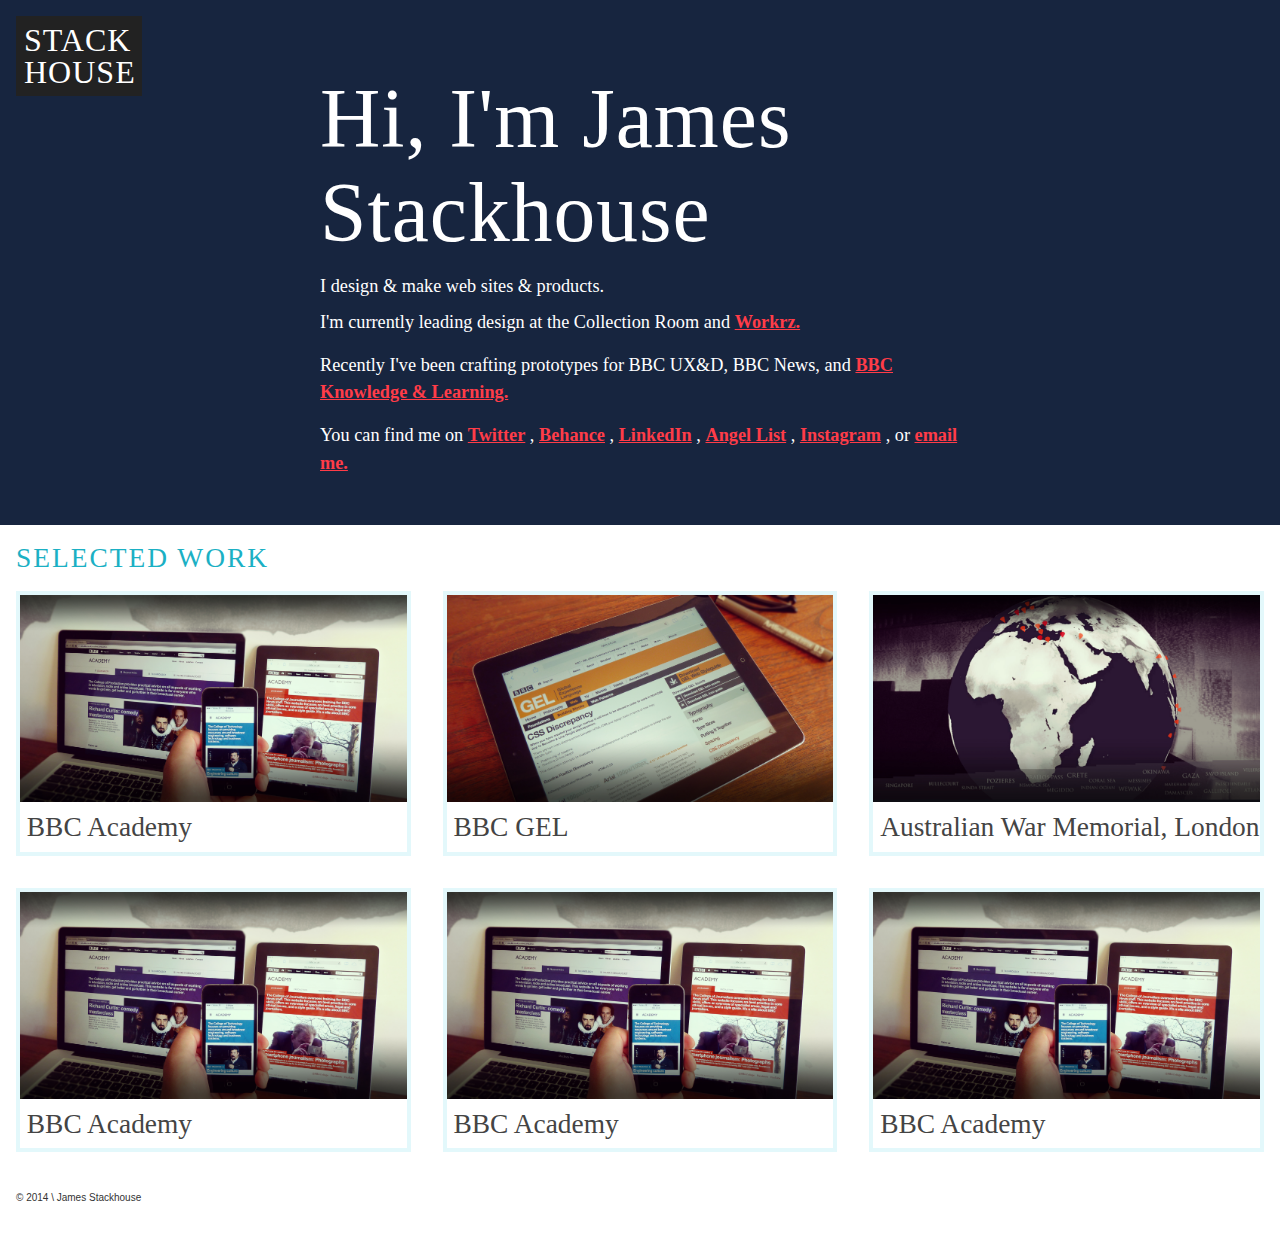
==== commit 6d5a8968: "awm page" ====
--- a/index.html
+++ b/index.html
@@ -57,15 +57,15 @@
           </a>
         </article>
         <article>
-          <a href='academy.html'>
-            <img src='images/academy-banner-2.jpg'>
-            <h1>BBC Academy</h1>
+          <a href='gel.html'>
+            <img src='images/gel-banner.jpg'>
+            <h1>BBC GEL</h1>
           </a>
         </article>
         <article>
-          <a href='academy.html'>
-            <img src='images/academy-banner-2.jpg'>
-            <h1>BBC Academy</h1>
+          <a href='awm.html'>
+            <img src='images/awm-banner.jpg'>
+            <h1>Australian War Memorial, London</h1>
           </a>
         </article>
         <article>
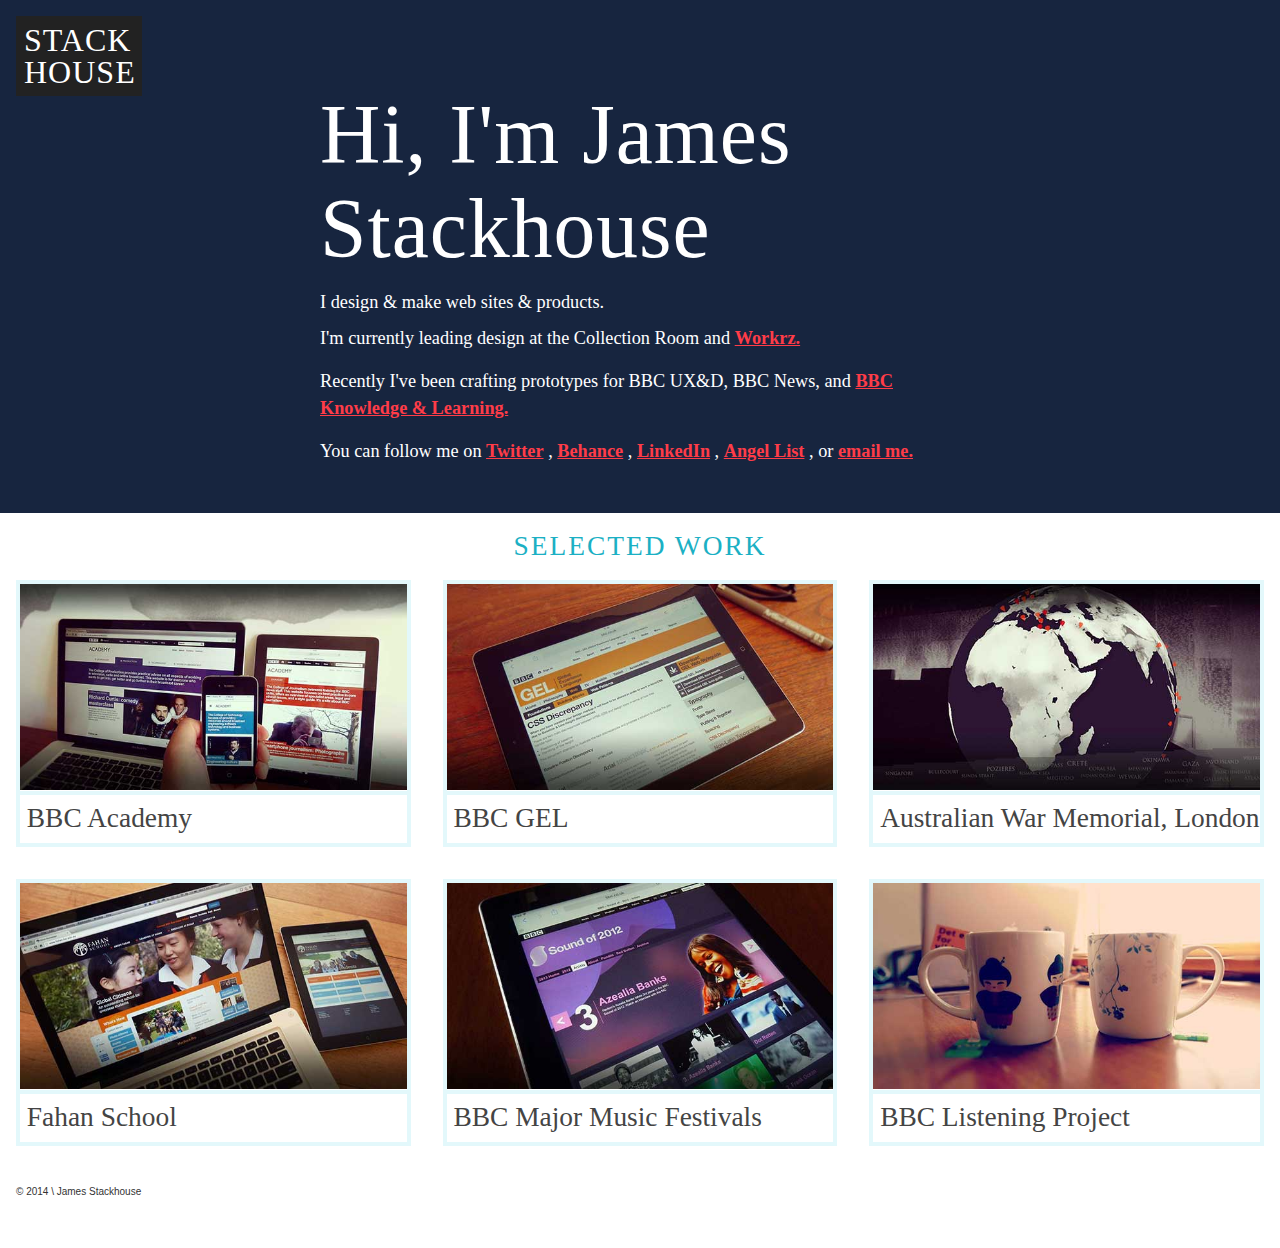
==== commit a8f3cf9b: "Version 1 launch edits" ====
--- a/index.html
+++ b/index.html
@@ -3,11 +3,14 @@
   <head>
     <meta charset='utf-8'>
     <title>James Stackhouse</title>
-    <meta content='' name='description'>
+    <meta content='Selected works by James Stackhouse.' name='description'>
     <meta content='width=device-width, initial-scale=1' name='viewport'>
     <link href='/favicon.ico' rel='shortcut icon'>
     <link href='//cloud.typography.com/7131052/621764/css/fonts.css' rel='stylesheet'>
     <link href='stylesheets/screen.css' rel='stylesheet'>
+    <script>
+      document.cookie='resolution='+Math.max(screen.width,screen.height)+("devicePixelRatio" in window ? ","+devicePixelRatio : ",1")+'; path=/';
+    </script>
   </head>
   <body>
     <header>
@@ -32,7 +35,7 @@
           <a href='http://www.bbc.co.uk/ww1'>BBC Knowledge &amp Learning.</a>
         </p>
         <p>
-          You can find me on
+          You can follow me on
           <a href='http://www.twitter.com/stackhousehouse'>Twitter</a>
           ,
           <a href='https://www.behance.net/jamesstackhouse'>Behance</a>
@@ -40,8 +43,6 @@
           <a href='http://www.linkedin.com/pub/james-stackhouse/5b/1a1/515'>LinkedIn</a>
           ,
           <a href='https://angel.co/stackhousehouse'>Angel List</a>
-          ,
-          <a href='http://instagram.com/stackhousehouse'>Instagram</a>
           , or
           <a href='mailto:stack@jamesstackhouse.com'>email me.</a>
         </p>
@@ -52,38 +53,38 @@
         <h3>Selected Work</h3>
         <article>
           <a href='academy.html'>
-            <img src='images/academy-banner-2.jpg'>
+            <img alt='BBC Academy' src='images/academy-thumb.jpg'>
             <h1>BBC Academy</h1>
           </a>
         </article>
         <article>
           <a href='gel.html'>
-            <img src='images/gel-banner.jpg'>
+            <img alt='BBC GEL' src='images/gel-thumb.jpg'>
             <h1>BBC GEL</h1>
           </a>
         </article>
         <article>
           <a href='awm.html'>
-            <img src='images/awm-banner.jpg'>
+            <img alt='Australian War Memorial, London' src='images/awm-thumb.jpg'>
             <h1>Australian War Memorial, London</h1>
           </a>
         </article>
         <article>
-          <a href='academy.html'>
-            <img src='images/academy-banner-2.jpg'>
-            <h1>BBC Academy</h1>
+          <a href='fahan.html'>
+            <img alt='Fahan School' src='images/fahan-thumb.jpg'>
+            <h1>Fahan School</h1>
           </a>
         </article>
         <article>
-          <a href='academy.html'>
-            <img src='images/academy-banner-2.jpg'>
-            <h1>BBC Academy</h1>
+          <a href='mmft.html'>
+            <img alt='BBC Major Music Festivals' src='images/mmft-thumb.jpg'>
+            <h1>BBC Major Music Festivals</h1>
           </a>
         </article>
         <article>
-          <a href='academy.html'>
-            <img src='images/academy-banner-2.jpg'>
-            <h1>BBC Academy</h1>
+          <a href='listening.html'>
+            <img alt='BBC Listening Project' src='images/listen-thumb.jpg'>
+            <h1>BBC Listening Project</h1>
           </a>
         </article>
       </section>
@@ -91,5 +92,16 @@
     <footer id='footer'>
       <small>© 2014 \ James Stackhouse</small>
     </footer>
+    <script src='//ajax.googleapis.com/ajax/libs/jquery/1.7.2/jquery.min.js'></script>
+    <script>
+      window.jQuery || document.write('<script src="/js/jquery-1.7.2.min.js"><\/script>')
+    </script>
+    <script src='/js/app-ck.js'></script>
+    <script>
+      var _gaq=[['_setAccount','UA-47537665-1'],['_trackPageview']];
+      (function(d,t){var g=d.createElement(t),s=d.getElementsByTagName(t)[0];
+      g.src=('https:'==location.protocol?'//ssl':'//www')+'.google-analytics.com/ga.js';
+      s.parentNode.insertBefore(g,s)}(document,'script'));
+    </script>
   </body>
 </html>
--- a/stylesheets/screen.css
+++ b/stylesheets/screen.css
@@ -113,7 +113,7 @@
   font-size: 1.71429em;
   line-height: 1.25em;
   font-weight: 400;
-  text-align: left;
+  text-align: center;
   font-family: 'Tungsten A', 'Tungsten B';
   padding: 16px 16px 0 8px;
   letter-spacing: 2px;
@@ -140,6 +140,7 @@
   position: absolute;
   top: 0;
   left: 0;
+  z-index: 99;
   -webkit-transition-property: all;
   -moz-transition-property: all;
   -o-transition-property: all;
@@ -148,11 +149,11 @@
   -moz-transition-duration: 0.25s;
   -o-transition-duration: 0.25s;
   transition-duration: 0.25s; }
-  /* line 93, ../sass/screen.scss */
+  /* line 94, ../sass/screen.scss */
   header h1:hover {
     color: #fff;
-    background: #d21515;
-    border-color: #d21515; }
+    background: #ff3c48;
+    border-color: #ff3c48; }
   @media (min-width: 768px) {
     /* line 75, ../sass/screen.scss */
     header h1 {
@@ -160,20 +161,20 @@
       top: 16px;
       left: 16px; } }
 
-/* line 108, ../sass/screen.scss */
+/* line 109, ../sass/screen.scss */
 #home-banner {
-  padding-top: 72px;
+  padding-top: 88px;
   padding-bottom: 32px;
   font-size: 1em;
   line-height: 1.28571em;
   background: #17253f;
   color: #fff; }
   @media (min-width: 768px) {
-    /* line 108, ../sass/screen.scss */
+    /* line 109, ../sass/screen.scss */
     #home-banner {
       font-size: 1.14286em;
       line-height: 1.5em; } }
-  /* line 119, ../sass/screen.scss */
+  /* line 120, ../sass/screen.scss */
   #home-banner .banner-content {
     position: relative;
     width: 100%;
@@ -181,12 +182,14 @@
     margin: 0 auto;
     font-family: 'Vitesse SSm A', 'Vitesse SSm B';
     padding: 16px;
+    -webkit-box-sizing: border-box;
+    -moz-box-sizing: border-box;
     box-sizing: border-box; }
     @media (min-width: 768px) {
-      /* line 119, ../sass/screen.scss */
+      /* line 120, ../sass/screen.scss */
       #home-banner .banner-content {
         padding: 0; } }
-  /* line 131, ../sass/screen.scss */
+  /* line 134, ../sass/screen.scss */
   #home-banner h1 {
     font-family: 'Tungsten A', 'Tungsten B';
     font-weight: 400;
@@ -198,18 +201,18 @@
     line-height: 1em;
     margin-bottom: 0.15789em; }
     @media (min-width: 768px) {
-      /* line 131, ../sass/screen.scss */
+      /* line 134, ../sass/screen.scss */
       #home-banner h1 {
         font-size: 4.57143em;
         line-height: 1.125em; } }
 
-/* line 148, ../sass/screen.scss */
+/* line 152, ../sass/screen.scss */
 #project-banner .banner-content {
   position: relative;
   width: 100%;
   max-width: 640px;
   margin: 0 auto; }
-/* line 154, ../sass/screen.scss */
+/* line 158, ../sass/screen.scss */
 #project-banner h1 {
   font-family: 'Tungsten A', 'Tungsten B';
   font-weight: 400;
@@ -220,7 +223,7 @@
   line-height: 1em;
   padding: 16px; }
   @media (min-width: 768px) {
-    /* line 154, ../sass/screen.scss */
+    /* line 158, ../sass/screen.scss */
     #project-banner h1 {
       font-size: 92px;
       position: absolute;
@@ -228,40 +231,50 @@
       bottom: 16px;
       left: 0px;
       color: #fff; } }
-/* line 172, ../sass/screen.scss */
+/* line 176, ../sass/screen.scss */
 #project-banner img {
-  width: 100%; }
-
-/* line 183, ../sass/screen.scss */
+  width: 100%;
+  -webkit-transition-property: all;
+  -moz-transition-property: all;
+  -o-transition-property: all;
+  transition-property: all;
+  -webkit-transition-duration: 0.5s;
+  -moz-transition-duration: 0.5s;
+  -o-transition-duration: 0.5s;
+  transition-duration: 0.5s; }
+
+/* line 189, ../sass/screen.scss */
 .content section, .content figcaption {
   width: 100%;
   max-width: 640px;
   margin: 0 auto;
   padding: 0 16px;
+  -webkit-box-sizing: border-box;
+  -moz-box-sizing: border-box;
   box-sizing: border-box; }
   @media (min-width: 768px) {
-    /* line 183, ../sass/screen.scss */
+    /* line 189, ../sass/screen.scss */
     .content section, .content figcaption {
       padding: 0; } }
-/* line 193, ../sass/screen.scss */
+/* line 201, ../sass/screen.scss */
 .content figure {
   text-align: center; }
-  /* line 195, ../sass/screen.scss */
+  /* line 203, ../sass/screen.scss */
   .content figure img {
     max-width: 100%;
     height: auto; }
-  /* line 199, ../sass/screen.scss */
+  /* line 207, ../sass/screen.scss */
   .content figure figcaption {
     margin: 0.42857em auto 3.42857em;
     text-align: left; }
-/* line 205, ../sass/screen.scss */
+/* line 213, ../sass/screen.scss */
 .content section.meta {
   color: #bbb;
   padding-top: 16px;
   padding-bottom: 16px;
   overflow: hidden;
   *zoom: 1; }
-  /* line 210, ../sass/screen.scss */
+  /* line 218, ../sass/screen.scss */
   .content section.meta a {
     font-family: 'Tungsten A', 'Tungsten B';
     font-weight: 400;
@@ -276,88 +289,111 @@
     padding-right: 4px;
     margin-bottom: 16px;
     display: inline-block; }
-    /* line 223, ../sass/screen.scss */
+    /* line 231, ../sass/screen.scss */
     .content section.meta a:hover {
       background: #ff3c48;
       border-color: #ff3c48;
       color: #fff; }
     @media (min-width: 768px) {
-      /* line 210, ../sass/screen.scss */
+      /* line 218, ../sass/screen.scss */
       .content section.meta a {
         float: right; } }
-  /* line 232, ../sass/screen.scss */
+    /* line 239, ../sass/screen.scss */
+    .content section.meta a.multi {
+      float: none;
+      margin-bottom: 0;
+      margin-top: 16px; }
+  /* line 245, ../sass/screen.scss */
   .content section.meta dl {
     font-size: 0.78571em;
     line-height: 1.63636em; }
     @media (min-width: 768px) {
-      /* line 232, ../sass/screen.scss */
+      /* line 245, ../sass/screen.scss */
       .content section.meta dl {
-        float: left; } }
-  /* line 238, ../sass/screen.scss */
+        float: left; }
+        /* line 249, ../sass/screen.scss */
+        .content section.meta dl.multi {
+          float: none; } }
+  /* line 254, ../sass/screen.scss */
   .content section.meta dd {
     display: inline; }
-  /* line 241, ../sass/screen.scss */
+  /* line 257, ../sass/screen.scss */
   .content section.meta dt {
     font-weight: 700;
     font-family: 'Vitesse SSm A', 'Vitesse SSm B';
     text-transform: uppercase;
     letter-spacing: 1px;
     display: inline; }
-    /* line 247, ../sass/screen.scss */
+    /* line 263, ../sass/screen.scss */
     .content section.meta dt:before {
       content: "";
       display: block;
       clear: both; }
 
-/* line 262, ../sass/screen.scss */
+/* line 278, ../sass/screen.scss */
 .content.list section {
   max-width: 1280px; }
-/* line 265, ../sass/screen.scss */
+/* line 281, ../sass/screen.scss */
 .content.list article {
   width: 100%;
+  -webkit-box-sizing: border-box;
+  -moz-box-sizing: border-box;
   box-sizing: border-box;
   float: left;
   padding: 4px; }
-  /* line 270, ../sass/screen.scss */
+  /* line 288, ../sass/screen.scss */
   .content.list article img {
     max-width: 100%;
     height: auto; }
-  /* line 274, ../sass/screen.scss */
+  /* line 292, ../sass/screen.scss */
   .content.list article h1 {
     font-family: 'Tungsten A', 'Tungsten B';
     font-weight: 400;
     font-size: 1.71429em;
     line-height: 1.25em;
     margin-bottom: 0.25em;
-    margin-left: 0.25em; }
-  /* line 281, ../sass/screen.scss */
+    padding-left: 0.25em;
+    padding-top: 0.25em;
+    margin-top: -0.3em;
+    border-top: 4px solid #e3f8fb; }
+  /* line 302, ../sass/screen.scss */
   .content.list article a {
     text-decoration: none;
     color: #444;
     display: block;
     border: 4px solid #e3f8fb; }
-    /* line 286, ../sass/screen.scss */
+    /* line 307, ../sass/screen.scss */
     .content.list article a:hover {
       color: #ff3c48;
       border-color: #ff3c48; }
-      /* line 289, ../sass/screen.scss */
+      /* line 310, ../sass/screen.scss */
       .content.list article a:hover img {
         -webkit-filter: grayscale(100%); }
-  @media (min-width: 768px) {
-    /* line 265, ../sass/screen.scss */
+      /* line 313, ../sass/screen.scss */
+      .content.list article a:hover h1 {
+        border-color: #ff3c48; }
+  @media (min-width: 768px) {
+    /* line 281, ../sass/screen.scss */
     .content.list article {
       width: 50%;
       padding: 16px; } }
   @media (min-width: 992px) {
-    /* line 265, ../sass/screen.scss */
+    /* line 281, ../sass/screen.scss */
     .content.list article {
       width: 33.3333%;
       padding: 16px; } }
   @media (min-width: 1200px) {
-    /* line 265, ../sass/screen.scss */
+    /* line 281, ../sass/screen.scss */
     .content.list article {
       width: 33.3333%;
       padding: 16px; } }
+
+/* line 334, ../sass/screen.scss */
+.content.list.continue {
+  overflow: hidden;
+  *zoom: 1;
+  margin-top: 24px;
+  border-top: 4px solid #e3f8fb; }
 
 /* line 10, ../../../../../Applications/CodeKit.app/Contents/Resources/engines/compass/frameworks/compass/stylesheets/compass/layout/_sticky-footer.scss */
 html, body {
@@ -380,7 +416,7 @@
   position: relative;
   height: 54px; }
 
-/* line 311, ../sass/screen.scss */
+/* line 342, ../sass/screen.scss */
 #footer {
   font-size: 10px;
   padding: 16px;
